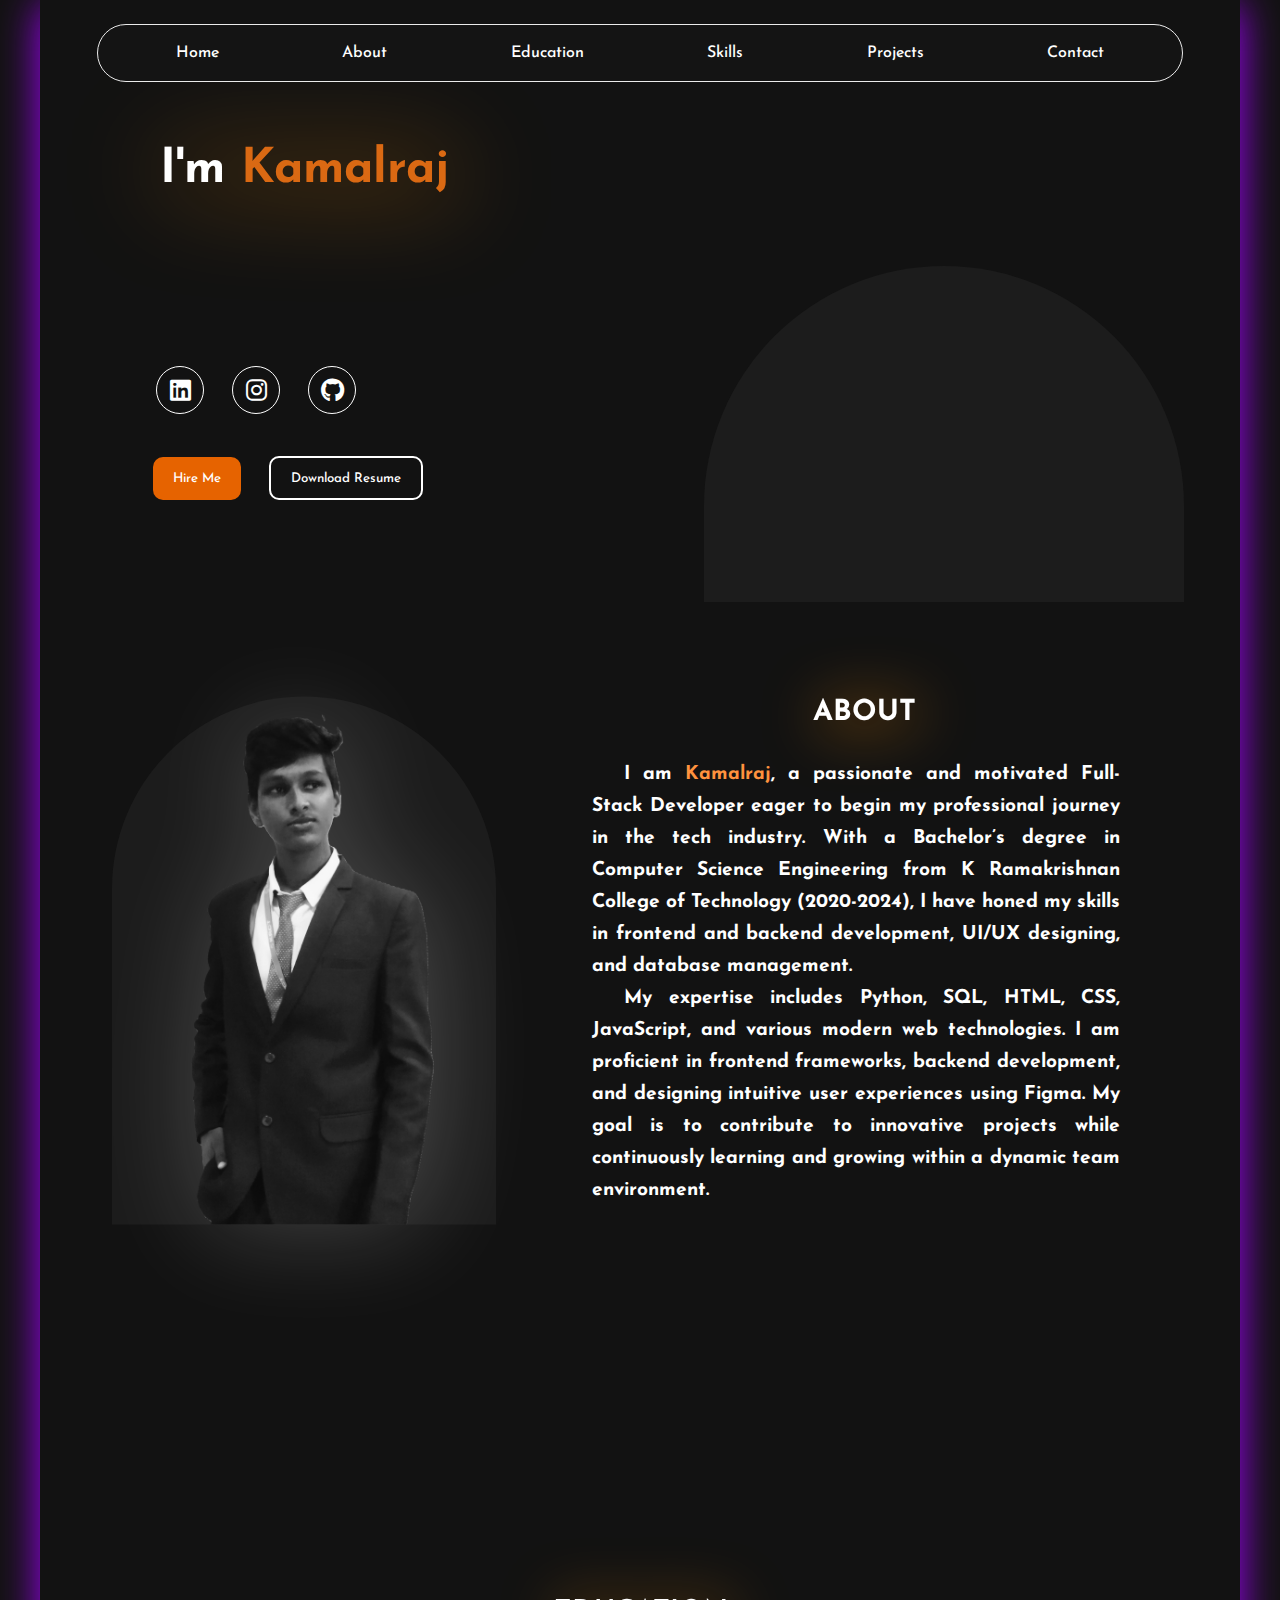
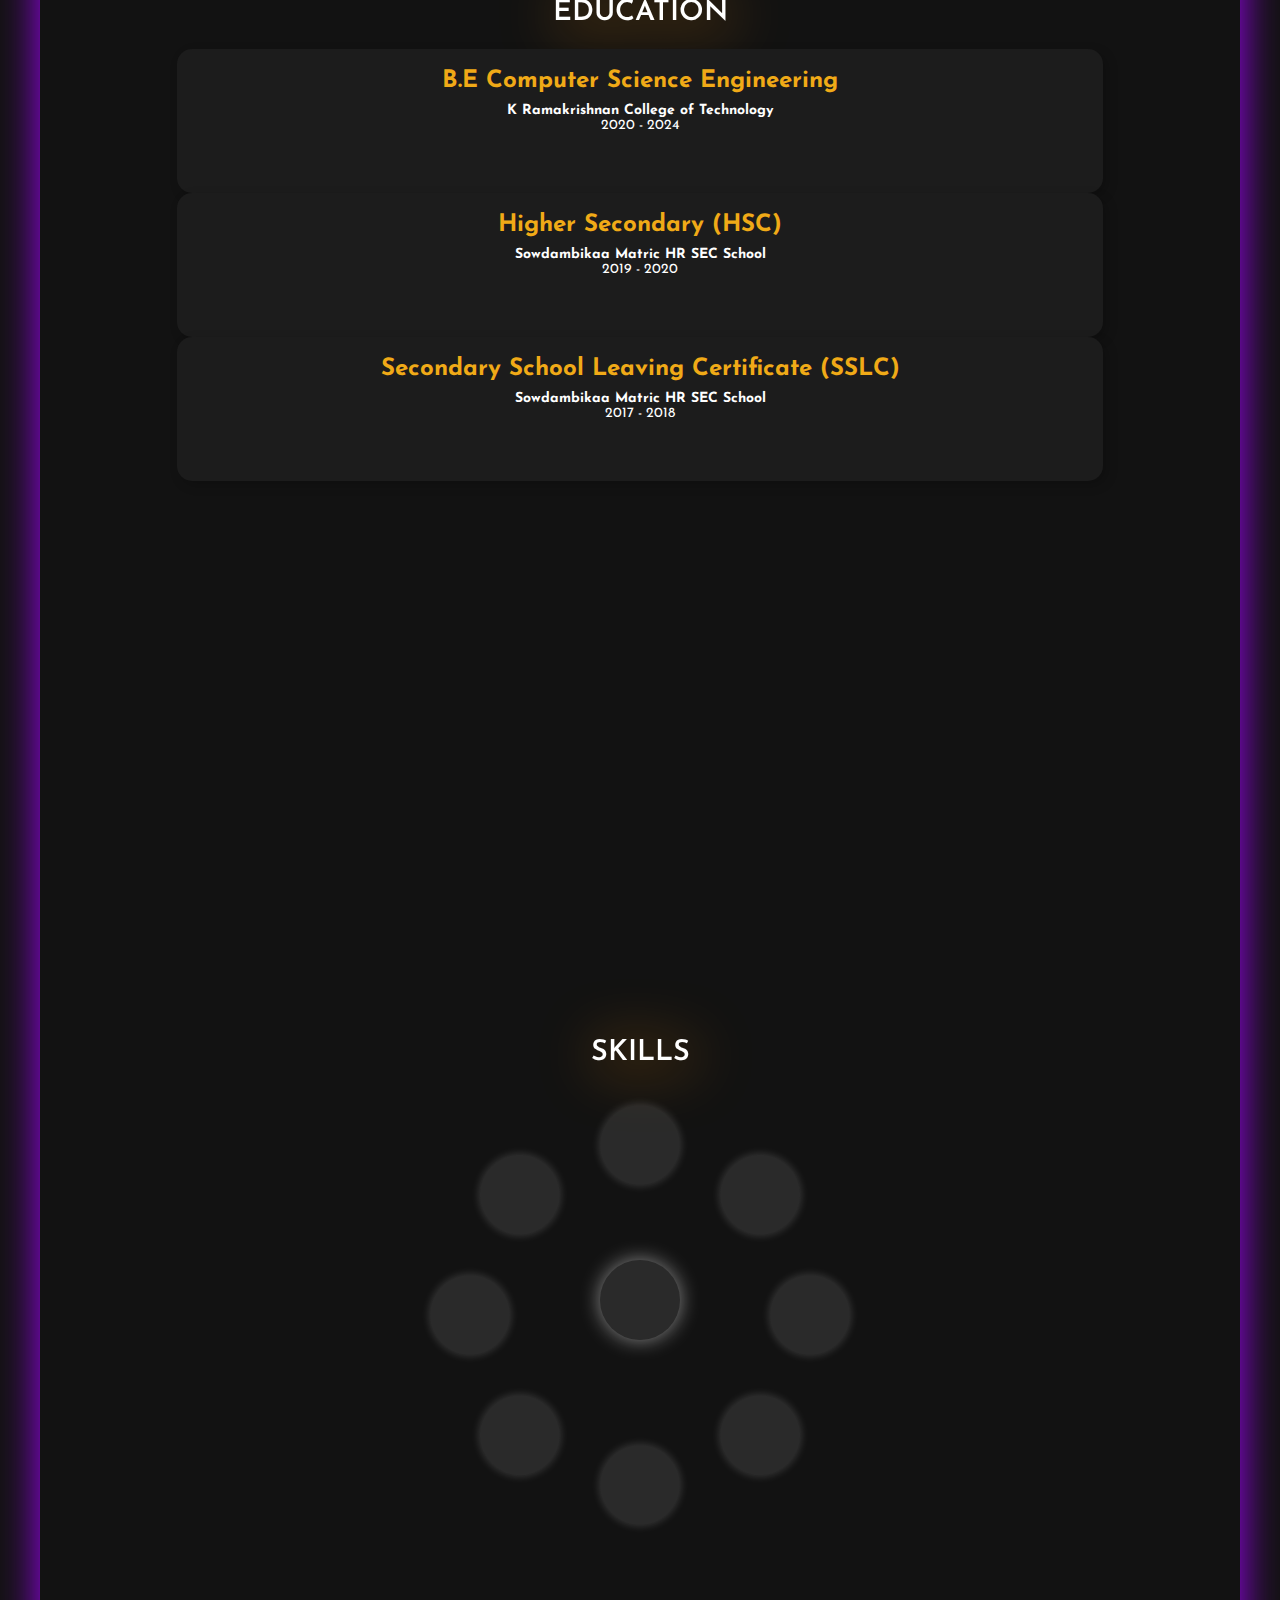
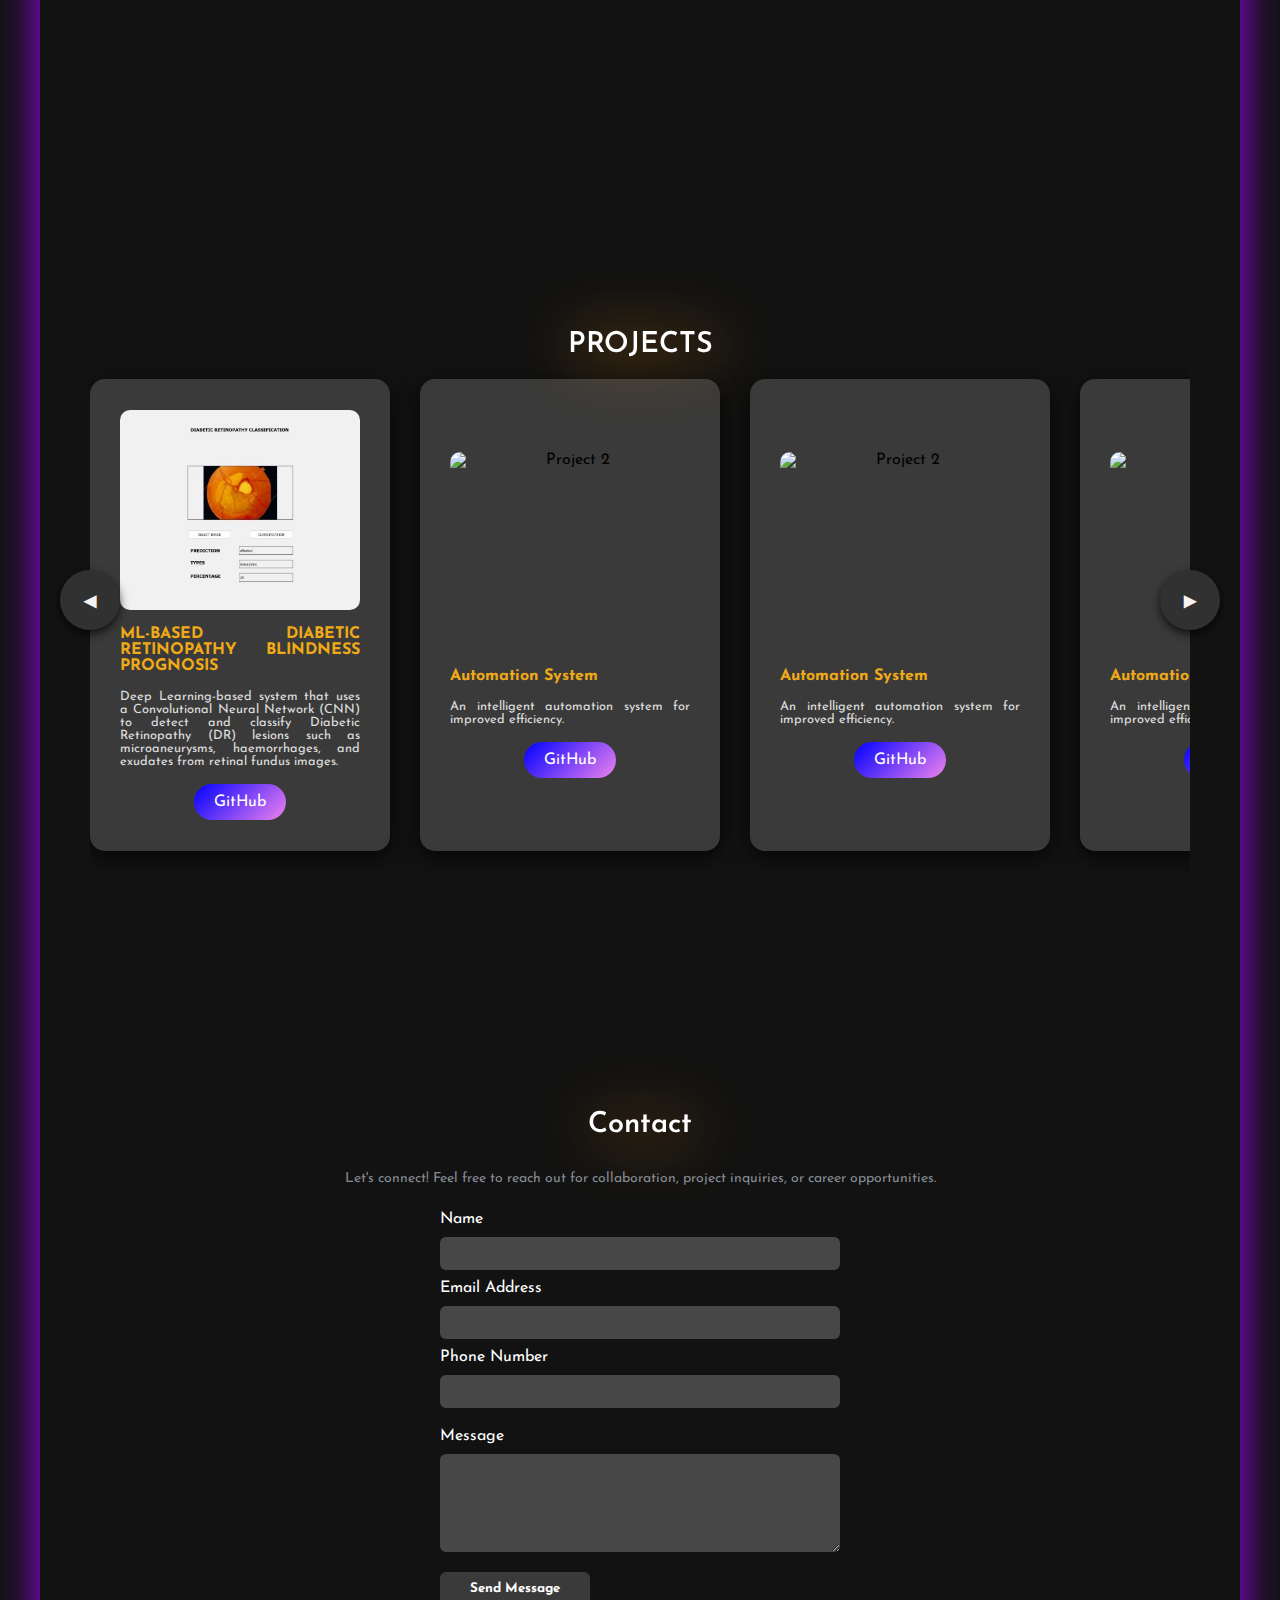
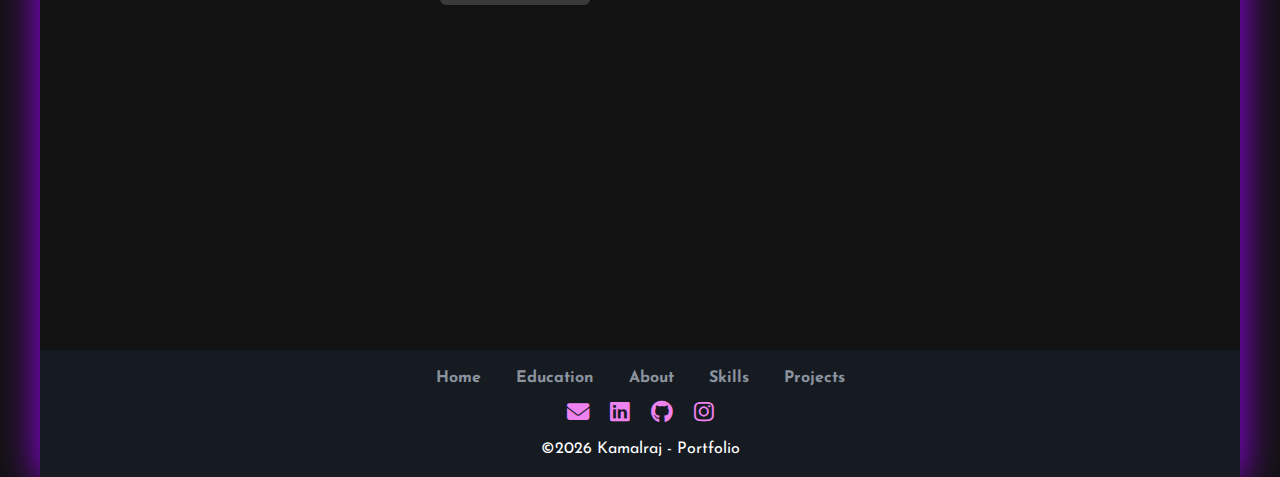
==== index.html @ 4e78228d "Initial commit" ====
<!DOCTYPE html>
<html lang="en">
<head>
    <meta charset="UTF-8">
    <meta name="viewport" content="width=device-width, initial-scale=1.0">
    <title>KAMALRAJ S</title>
    <link rel="shortcut icon" href="https://img.icons8.com/?size=100&id=4AAzIa20OagD&format=png&color=000000" type="image/x-icon">
    <link rel="stylesheet" href="./index.css">
    <link rel="preconnect" href="https://fonts.googleapis.com">
    <link rel="preconnect" href="https://fonts.gstatic.com" crossorigin>
    <link href="https://fonts.googleapis.com/css2?family=Josefin+Sans:ital,wght@0,100..700;1,100..700&display=swap" rel="stylesheet">
    <link rel="stylesheet" href="https://cdnjs.cloudflare.com/ajax/libs/font-awesome/6.7.2/css/all.min.css" integrity="sha512-Evv84Mr4kqVGRNSgIGL/F/aIDqQb7xQ2vcrdIwxfjThSH8CSR7PBEakCr51Ck+w+/U6swU2Im1vVX0SVk9ABhg==" crossorigin="anonymous" referrerpolicy="no-referrer" />
</head>
<body>
    <!-- Navigation -->
     <main id="main">
        <nav id="navigation">
            <section id="nav-sec">
                <ul>
                    <li><a id="home">Home</a></li>
                    <li><a id="about">About</a></li>
                    <li><a id="education">Education</a></li>
                    <li><a id="skill">Skills</a></li>
                    <li><a id="project">Projects</a></li>
                    <li><a id="contact">Contact</a></li>
                </ul>
            </section>
        </nav>
<!-- profile page  -->
        <aside id="profile-page">
            <p id="Myname">I'm <span style="color:#da6913">Kamalraj</span></p>
            <p id="typing-text"></p>
            <div id="circle"></div>
            <img id="prof" src="./img/prof.png" alt="">
            <ul id="social-media">
                <li onclick="linkedin()"><i class="fa-brands fa-linkedin"></i></li>
                <li onclick="instagram()"><i class="fa-brands fa-instagram"></i></li>
                <li onclick="github()"><i class="fa-brands fa-github"></i></li>
            </ul>
            <section id="hire-container">
                <button id="hire-btn" onclick="email()">Hire Me</button>
                <button id="down-btn" onclick="download()">Download Resume</button>
            </section>
        </aside>

        <!-- About Page  -->
        <main id="About-page">
            <p class="Heading" id="about-heading">ABOUT</p>
            <div id="para">
                <p>I am <span style="color:#ff923e">Kamalraj</span>, a passionate and motivated Full-Stack Developer eager to begin my professional journey in the tech industry. With a Bachelor’s degree in Computer Science Engineering from K Ramakrishnan College of Technology (2020-2024), I have honed my skills in frontend and backend development, UI/UX designing, and database management.</p>
                <p>My expertise includes Python, SQL, HTML, CSS, JavaScript, and various modern web technologies. I am proficient in frontend frameworks, backend development, and designing intuitive user experiences using Figma. My goal is to contribute to innovative projects while continuously learning and growing within a dynamic team environment.</p>
            </div>
            <div id="circle2"></div>
            <img id="prof2" src="./img/prof2.png" alt="">
        </main>

        <!-- Education Page  -->
         <main id="Education-page">
            <p class="Heading">EDUCATION</p>
            <div class="container">
                <div class="player-card">
                    <h2>B.E Computer Science Engineering</h2>
                    <p><strong>K Ramakrishnan College of Technology</strong></p>
                    <p>2020 - 2024</p>
                    <div class="description">
                        <p>Completed a Bachelor's degree in Computer Science Engineering, focusing on software development, algorithms, and system design. Gained hands-on experience in web development, database management, and problem-solving through projects and internships.</p>
                    </div>
                </div>
                <div class="player-card">
                    <h2>Higher Secondary (HSC)</h2>
                    <p><strong>Sowdambikaa Matric HR SEC School</strong></p>
                    <p>2019 - 2020</p>
                    <div class="description">
                        <p>Sowdambikaa Matric Higher Secondary School offers a well-structured Biology Group curriculum, focusing on Physics, Chemistry, Botony, Zoology and Mathematics. </p>
                    </div>
                </div>
                <div class="player-card">
                    <h2>Secondary School Leaving Certificate (SSLC)</h2>
                    <p><strong>Sowdambikaa Matric HR SEC School</strong></p>
                    <p>2017 - 2018</p>
                    <div class="description">
                        <p>Sowdambikaa Matric Higher Secondary School offers a well-structured Biology Group curriculum, focusing on Physics, Chemistry, Biology, and Mathematics.</p>
                    </div>
                </div>
            </div>
         </main>

         <!-- skills page -->
         <main id="Skills-page">
            <p class="Heading">SKILLS</p>
            <div class="center"><img style="height: 50px;" src="https://img.icons8.com/?size=100&id=v81HcAIQnRw8&format=png&color=000000" alt=""></i></div>
            <div class="skills-container">        
                <!-- Skill Nodes -->
                <div class="skill" onmouseover="showDialog('HTML: Markup language for structuring web pages.')" onmouseout="hideDialog()"><img style="height: 50px;" src="https://img.icons8.com/?size=100&id=20909&format=png&color=000000" alt=""></div>
                <div class="skill" onmouseover="showDialog('CSS: Styles web pages with design and layout.')" onmouseout="hideDialog()"><img style="height: 50px;" src="https://img.icons8.com/?size=100&id=21278&format=png&color=000000" alt=""></i></div>
                <div class="skill" onmouseover="showDialog('JavaScript: Programming language for web interactivity.')" onmouseout="hideDialog()"><img style="height: 50px;" src="https://img.icons8.com/?size=100&id=PXTY4q2Sq2lG&format=png&color=000000" alt=""></div>
                <div class="skill" onmouseover="showDialog('Python: Versatile programming language for various applications.')" onmouseout="hideDialog()"><img style="height: 50px;" src="https://img.icons8.com/?size=100&id=l75OEUJkPAk4&format=png&color=000000" alt=""></div>
                <div class="skill" onmouseover="showDialog('React: JavaScript library for UI development.')" onmouseout="hideDialog()"><img style="height: 50px;" src="https://img.icons8.com/?size=100&id=asWSSTBrDlTW&format=png&color=000000" alt=""></div>
                <div class="skill" onmouseover="showDialog('MySQL: Manages and stores structured data.')" onmouseout="hideDialog()"><img style="height: 50px;" src="https://img.icons8.com/?size=100&id=UFXRpPFebwa2&format=png&color=000000" alt=""></div>
                <div class="skill" onmouseover="showDialog('Node.js: JavaScript runtime for server-side development.')" onmouseout="hideDialog()"><img style="height: 50px;" src="https://img.icons8.com/?size=100&id=hsPbhkOH4FMe&format=png&color=000000" alt=""></div>
                <div class="skill" onmouseover="showDialog('Git: Version control system for code management.')" onmouseout="hideDialog()"><img style="height: 50px;" src="https://img.icons8.com/?size=100&id=20906&format=png&color=000000" alt=""></div>
            </div>
        </main>
        <div id="dialogue-box" class="dialogue-box"></div>
    
        <!-- project page  -->
        <main id="Projects-page">
            <p class="Heading">PROJECTS</p>
            <button id="scroll-left" class="scroll-button">&#9664;</button>
            <div class="projects-container">
                <div class="project-card">
                    <img src="./img/Diabetics retinopathy.JPG" alt="Project 1" class="project-image">
                    <div class="project-content">
                        <h2 class="project-title">ML-BASED DIABETIC RETINOPATHY BLINDNESS PROGNOSIS</h2>
                        <p class="project-description">Deep Learning-based system that uses a Convolutional Neural Network (CNN) to detect and classify Diabetic Retinopathy (DR) lesions such as microaneurysms, haemorrhages, and exudates from retinal fundus images.</p>
                        <a href="https://github.com/kamalraj-123/project1" class="github-button" target="_blank">GitHub</a>
                    </div>
                </div>
    
                <div class="project-card">
                    <img src="project2.jpg" alt="Project 2" class="project-image">
                    <div class="project-content">
                        <h2 class="project-title">Automation System</h2>
                        <p class="project-description">An intelligent automation system for improved efficiency.</p>
                        <a href="https://github.com/kamalraj-123/project2" class="github-button" target="_blank">GitHub</a>
                    </div>
                </div>
                <div class="project-card">
                    <img src="project2.jpg" alt="Project 2" class="project-image">
                    <div class="project-content">
                        <h2 class="project-title">Automation System</h2>
                        <p class="project-description">An intelligent automation system for improved efficiency.</p>
                        <a href="https://github.com/kamalraj-123/project2" class="github-button" target="_blank">GitHub</a>
                    </div>
                </div>
                <div class="project-card">
                    <img src="project2.jpg" alt="Project 2" class="project-image">
                    <div class="project-content">
                        <h2 class="project-title">Automation System</h2>
                        <p class="project-description">An intelligent automation system for improved efficiency.</p>
                        <a href="https://github.com/kamalraj-123/project2" class="github-button" target="_blank">GitHub</a>
                    </div>
                </div>
                <div class="project-card">
                    <img src="project2.jpg" alt="Project 2" class="project-image">
                    <div class="project-content">
                        <h2 class="project-title">Automation System</h2>
                        <p class="project-description">An intelligent automation system for improved efficiency.</p>
                        <a href="https://github.com/kamalraj-123/project2" class="github-button" target="_blank">GitHub</a>
                    </div>
                </div>
                <div class="project-card">
                    <img src="project2.jpg" alt="Project 2" class="project-image">
                    <div class="project-content">
                        <h2 class="project-title">Automation System</h2>
                        <p class="project-description">An intelligent automation system for improved efficiency.</p>
                        <a href="https://github.com/kamalraj-123/project2" class="github-button" target="_blank">GitHub</a>
                    </div>
                </div>
                
            </div>
            <button id="scroll-right" class="scroll-button">&#9654;</button>
        </main>

        <!-- contact and footer  -->
        <div class="contact-section">
            <div class="contact-header">
                <h2 class="Heading">Contact</h2>
                <p>Let's connect! Feel free to reach out for collaboration, project inquiries, or career opportunities.</p>
            </div>
            <div class="contact-details">
                <form id="contactForm" action="https://api.web3forms.com/submit" method="POST">
                    <input type="hidden" name="access_key" value="c9e4f45d-c6cb-457f-9e25-298f8bc10639">
                    <div class="input-group">
                        <label for="name">Name</label>
                        <input type="text" id="name" name="name" required>
    
                        <label for="email">Email Address</label>
                        <input type="email" id="email" name="email" required>
                        <small id="emailError" style="color: red; display: none;">Invalid email format</small>
    
                        <label for="phone">Phone Number</label>
                        <input type="tel" id="phone" name="phone">
                    </div>
                    <div class="input-group">
                        <label for="message">Message</label>
                        <textarea id="message" name="message" rows="6" required></textarea>
                    </div>
                    <button type="submit">Send Message</button>
                    <p id="successMessage" style="color: green; display: none;">Message sent successfully!</p>
                </form>
            </div>
        </div>
    
        <div class="footer-container">
            <div class="footer-area">
                <nav>
                    <a class="home">Home</a>
                    <a class="education">Education</a>
                    <a class="about">About</a>
                    <a class="skills">Skills</a>
                    <a class="project">Projects</a>
                </nav>
                <div class="social-icons">
                    <a href="mailto:kamalraj0653@gmail.com"><i class="fas fa-envelope"></i></a>
                    <a href="https://www.linkedin.com/in/kamalraj-s-54025934a?utm_source=share&utm_campaign=share_via&utm_content=profile&utm_medium=android_app" target="_blank"><i class="fab fa-linkedin"></i></a>
                    <a href="https://github.com/KAMALRAJ-S" target="_blank"><i class="fab fa-github"></i></a>
                    <a href="https://www.instagram.com/kamalrajsellamuthu/" target="_blank"><i class="fab fa-instagram"></i></a>
                </div>
                <p id="copy">&copy;<e id="date"></e> Kamalraj - Portfolio</p>
            </div>
        </div>
    
    

     </main>
     <script src="./index.js"></script>
</body>
</html>
---- index.css ----
*{
    padding: 0;
    margin: 0;
    box-sizing: border-box;
    font-family: "Josefin Sans", serif;
}
body{
    display: flex;
    align-items: center;
    flex-direction: column;
    background-color: #121212;  
}
#main{
    width: 75rem;
    box-shadow: 0px 5px 40px rgb(162, 0, 255);
}

/* Home page starts from here  */
main{
    display: flex;
    flex-direction: column;
}
/* Navigation bar  */
#navigation{
    display: flex;
    justify-content: center;
}
#nav-sec 
{
    display: flex;
    background-color: rgb(20, 20, 20);
    align-items: center;
    justify-content: center;
    padding: 0.4rem 1rem;
    border-radius: 50px;
    margin-top: 2%;
    z-index: 10000;
    border: 1px solid #ebebeb;
}
#nav-sec ul{
    display: flex;
    list-style: none;
    align-items: center;
    justify-content: space-evenly;
}
#nav-sec ul li{
    display: flex;
    padding: 0.8rem 1.8rem;
    margin: 0rem 2rem;
    font-weight: 500;
    border-radius: 50px;
    border: 1px solid transparent;
    cursor: pointer;
    
    a{
        text-decoration: none;
        color: white;
    }
}
#nav-sec ul li:hover{
    a{
        color: #fc6d00;
    }
}

/* profile page  */
#profile-page{
    display: flex;
    flex-direction: column;
    justify-content: center;
    gap: 11.5rem;
    align-items: center; 
}
#Myname{
    font-size: 3em;
    font-weight: 700;
    transform:translate(-21rem,4rem);
    color: white;
    animation-name: text-animation;
    animation-duration: 2s;
    animation-timing-function:ease-out;
    filter: drop-shadow(5px 5px 50px rgb(255, 145, 0));
}
#circle{
    height: 21rem; 
    width: 30rem;
    background: #1c1c1c;
    border-radius: 15rem 15rem 0 0;
    transform: translate(19rem,-3rem);
}

#prof{
    height: 29rem;
    position:absolute;
    transform: translate(19rem,0.2rem);
    z-index: 2;
    filter: grayscale(100%) drop-shadow(5px 5px 50px rgba(255, 255, 255, 0.205));
}

#social-media{
    display: flex;
    position: absolute;
    color: white;
    list-style: none;
    width: 200px;
    justify-content: space-between;
    transform: translate(-24rem,1.5rem);
    font-size: 1.5rem;
    li{
        display: flex;
        align-items: center;
        justify-content: center;
        border: 1px solid white;
        height: 3rem;
        width: 3rem;
        border-radius: 50px;
        cursor: pointer;
    }
}
#social-media li:hover{
        color: #fc6500;
        border: 2px solid #fc6d00;
}

/* animation for my name to come up once  */
@keyframes text-animation {
    0%{
        transform: translate(-21rem,5rem);
    }
    100%{
        transform: translate(-21rem,4rem);
    }
}

#typing-text{
    position: absolute;
    transform: translate(-12rem,-7.5rem);
    height:50px;
    width: 580px;
    text-align: justify;
    font-size: 20px;
    line-height: 1.7rem;
    color: white;
    filter: drop-shadow(5px 5px 50px rgba(255, 145, 0, 0.753));
}
#imgbck{
    position: absolute;
    height: 350px;
    z-index: 1;
    transform: translate(0,80px);
}

#hire-container{
    display: flex;
    position: absolute;
    width: 270px;
    justify-content: space-between;
    transform: translate(-22rem,7rem);
    align-items: center;
}
#hire-container button:hover{
    filter: drop-shadow(5px 5px 50px rgb(255, 145, 0));
    cursor: pointer;
}
#hire-btn{
    display: flex;
    align-items: center;
    justify-content: center;
    height: 2.7rem;
    padding: 20px;
    border-radius: 10px;
    background-color: #e66300;
    color: white;
    font-weight: 500;
    border: none;
}
#down-btn{
    display: flex;
    align-items: center;
    justify-content: center;
    height: 2.5rem;
    padding: 20px;
    border-radius: 10px;
    background-color: transparent;
    color: white;
    font-weight: 500;
    border: 2px solid white;
}




/* about page starts  */
#About-page{
    display: flex;
    flex-direction: column;
    align-items: center;
    height: 100vh;
}

.Heading{
    color: white;
    font-weight: 600;
    font-size: 1.8rem;
    filter: drop-shadow(5px 5px 30px rgb(255, 145, 0));
}

#about-heading{
    transform: translate(14rem,3rem);
    font-weight: 900;
}
#para{
    color: white;
    width: 33rem;
    text-align: justify;
    line-height: 2rem;
    text-indent: 2rem;
    transform: translate(13.5rem,5rem);
    font-size: 1.2rem;
    font-weight: 800;
}
#prof2{
    position: absolute;
    object-fit: contain;
    height: 32rem;
    filter: grayscale(100%);
    transform: translate(-22rem,3.9rem);
    filter: grayscale(100%) drop-shadow(5px 5px 50px rgba(255, 255, 255, 0.205));
}
#circle2{
    height: 33rem; 
    width: 24rem;
    background: #1c1c1c;
    border-radius: 15rem 15rem 0 0;
    transform: translate(-21rem,2.9rem);
    position: absolute;
}

/* Education page starts  */

#Education-page{
    height: 100vh;
    display: flex;
    flex-direction: column;
    align-items: center;
    padding-top: 3rem;
}

.container {
    display: flex;
    flex-direction: column;
    align-items: center;
    padding: 1.35rem;
}
.player-card {
    background: #1c1c1c;
    width: 80%;
    padding: 1.25rem;
    border-radius: 0.9375rem;
    color: #ffffff;
    text-align: center;
    box-shadow: 0.25rem 0.25rem 0.75rem rgba(0, 0, 0, 0.2);
    transition: all;
    position: relative;
    display: flex;
    flex-direction: column;
    justify-content: center;
    align-items: center;
    overflow: hidden;
    max-height: 12.5rem;
    transition-duration: 2s;
}
.player-card:hover {
    transform: scale(1);
    box-shadow: 0.375rem 0.375rem 1.125rem rgba(0, 0, 0, 0.3);
    max-height: 25rem;
    border: 2px solid grey;
}
.player-card h2 {
    color: #f0aa17;
    margin-bottom: 0.625rem;
}
.player-card p {
    font-size: 0.875rem;
}
.description {
    background: rgba(255, 255, 255, 0.9);
    padding: 0.9375rem;
    border-radius: 0.625rem;
    color: #311518;
    font-size: 0.875rem;
    text-align: center;
    margin-top: 0.625rem;
    box-shadow: 0.1875rem 0.1875rem 0.625rem rgba(0, 0, 0, 0.2);
    flex-grow: 1;
    opacity: 0;
    max-height: 0;
    overflow: hidden;
    transition: opacity 0.3s ease-in-out, max-height 0.3s ease-in-out;
}
.player-card:hover .description {
    opacity: 1;
    max-height: 12.5rem;
}

/* skill pages  */
        /* Skills Page Styling */
        #Skills-page {
            height: 100vh;
            display: flex;
            align-items: center;
            justify-content: center;
            text-align: center;
            p{
                transform: translate(0px,-3rem);
            }
        }

        .skills-container {
            position: relative;
            width: 400px;
            height: 400px;
            display: flex;
            justify-content: center;
            align-items: center;
            animation: spin 120s linear infinite;
        }

        /* Center Icon */
        .center {
            width: 80px;
            height: 80px;
            background: rgba(255, 255, 255, 0.1);
            border-radius: 50%;
            display: flex;
            align-items: center;
            justify-content: center;
            box-shadow: 0 0 20px rgba(255, 255, 255, 0.5);
            position: absolute;
            z-index: 2;
        }

        .center i {
            font-size: 40px;
            color: #ff923e;
        }

        /* Skill Nodes */
        .skill {
            position: absolute;
            width: 80px;
            height: 80px;
            background: rgba(255, 255, 255, 0.1);
            border-radius: 50%;
            display: flex;
            align-items: center;
            justify-content: center;
            box-shadow: 0 0 10px rgba(255, 255, 255, 0.2);
            transition: transform 0.3s ease-in-out;
        }

        .skill i {
            font-size: 30px;
            color: #ff923e;
        }

        .skill:hover {
            transform: scale(1.3);
            background: rgba(255, 255, 255, 0.3);
            box-shadow: 0 0 20px rgba(255, 255, 255, 0.6);
        }

        /* Dialogue Box */
        .dialogue-box {
            position: fixed;
            top: 50%;
            left: 50%;
            transform: translate(-50%, -50%);
            background: rgba(0, 0, 0, 0.9);
            border: 2px solid white;
            color: white;
            padding: 20px;
            border-radius: 8px;
            font-size: 16px;
            width: 300px;
            text-align: center;
            display: none;
            z-index: 100;
        }

        /* Spinning Animation */
        @keyframes spin {
            from {
                transform: rotate(0deg);
            }
            to {
                transform: rotate(360deg);
            }
        }

        /* Placing Skill Nodes in a Circular Layout */
        .skill:nth-child(1) { transform: rotate(0deg) translateY(-170px); }
        .skill:nth-child(2) { transform: rotate(45deg) translateY(-170px); }
        .skill:nth-child(3) { transform: rotate(90deg) translateY(-170px); }
        .skill:nth-child(4) { transform: rotate(135deg) translateY(-170px); }
        .skill:nth-child(5) { transform: rotate(180deg) translateY(-170px); }
        .skill:nth-child(6) { transform: rotate(225deg) translateY(-170px); }
        .skill:nth-child(7) { transform: rotate(270deg) translateY(-170px); }
        .skill:nth-child(8) { transform: rotate(315deg) translateY(-170px); }

        /* Keep Icons Upright */
        .skill i {
            transform: rotate(0deg);
        }

/* project page  */
#Projects-page {
    display: flex;
    height: 100vh;
    flex-direction: column;
    align-items: center;
    justify-content: center;
    text-align: center;
    position: relative;
    width: 100%;
}
.projects-container {
    display: flex;
    gap: 30px;
    width: 100%;
    max-width: 1100px;
    height: 32rem;
    overflow-x: auto;
    padding: 20px;
    scroll-snap-type: x mandatory;
    scrollbar-width: thin;
    scrollbar-color: #ffffff #3a3a3a;
}

.project-card {
    flex: 0 0 300px;
    background-color: #3a3a3a;
    align-items: center;
    justify-content: center;
    border-radius: 15px;
    box-shadow: 0 6px 20px rgba(0, 0, 0, 0.7);
    overflow: hidden;
    transition: transform 0.3s ease, box-shadow 0.3s ease;
    display: flex;
    flex-direction: column;
    scroll-snap-align: start;
    row-gap: 1rem;
}
.project-card:hover {
    transform: translateY(-5px);
    box-shadow: 0 10px 30px rgba(0, 0, 0, 0.9);
}
.project-image {
    margin-top: 20px;
    border-radius: 10px;
    width: 80%;
    height: 200px;
    object-fit: cover;
}
.project-content {
    display: flex;
    align-items: center;
    flex-direction: column;
    row-gap: 1rem;
}
.project-title {
    font-size: 1rem;
    color: #f0aa17;
    text-align: center;
    width: 80%;
    text-align: justify;
}
.project-description {
    color: #e0e0e0;
    text-align: justify;
    width: 80%;
    font-size: 0.8rem;
}
.github-button {
    background: linear-gradient(135deg, blue, violet);
    color: white;
    text-decoration: none;
    padding: 10px 20px;
    border-radius: 30px;
    display: inline-block;
    width: fit-content;
    align-self: center;
    margin-bottom: 1.2rem;
}
.scroll-button {
    display: flex;
    position: absolute;
    align-items: center;
    justify-content: center;
    top: 50%;
    transform: translateY(-50%);
    background-color: #313131;
    color: #f7f3f3;
    border-radius: 50%;
    height: 60px;
    width: 40px;
    cursor: pointer;
    font-size: 1rem;
    box-shadow: 0 4px 10px rgba(0, 0, 0, 0.7);
}
#scroll-left { left: 20px; z-index: 10;}
#scroll-right { right: 20px; z-index: 10;}


/* contact page  */

.contact-section {
    display: flex;
    flex-direction: column;
    text-align: center;
    padding: 60px 0;
    height: 100vh;
}
.contact-header{
    display: flex;
    flex-direction: column;
    row-gap: 2rem;
}

.contact-header p {
    color: #858b92;
    margin-bottom: 25px;
    font-size: 14px;
}

.contact-details form {
    max-width: 400px;
    margin: 0 auto;
    text-align: left;
}

.input-group {
    display: flex;
    flex-direction: column;
    gap: 10px;
    margin-bottom: 20px;
}

.input-group input,
.input-group textarea {
    width: 100%;
    padding: 10px;
    background-color: #474747;
    border: none;
    border-radius: 6px;
    color: white;
    outline: none;
    resize: vertical;
}
.input-group label{
    color: white;
}

button {
    background-color: #3a3a3a;
    color: #ffffff;
    border: none;
    padding: 10px 30px;
    border-radius: 6px;
    cursor: pointer;
    font-weight: bold;
    transition: background 0.3s ease;
}

button:hover {
    background-color: #5e5e5e;
}

.footer-container {
    background-color: #161b22;
    padding: 20px 0;
}

.footer-area {
        display: flex;
        flex-direction: column;
        align-items: center;
        text-align: center;
        gap: 15px;
    }

    .footer-area nav a {
        color: #8b949e;
        margin: 0 15px;
        text-decoration: none;
        font-weight: bold;
        position: relative;
        cursor: pointer;
    }

    .footer-area nav a:hover::after {
        content: '';
        position: absolute;
        left: 0;
        bottom: -3px;
        width: 100%;
        height: 2px;
        background-color: #58a6ff;
        animation: underline 0.3s ease forwards;
    }

.social-icons a {
    color: violet;
    margin: 0 8px;
    font-size: 1.4rem;
}
#copy{
    color: white;
}








/* mobile devices  */
@media (max-width: 480px)  {
    html {
    width: 100%;
    overflow-x: clip;  /* Best alternative to hidden; avoids unnecessary rendering */
}
    body{
        display: flex;
        align-items: center;
        flex-direction: column;
        justify-content: center;
        background-color: #121212;
        max-width: 100vw;   /* Ensures no element exceeds viewport width */
        overflow-x: hidden;
        /* border: 2px solid white; */

    }
    /* Home page starts from here  */
    main{
        display: flex;
        flex-direction: column;
    }
    /* Navigation bar  */
    #navigation{
        display: flex;
        justify-content: center;
        align-items: center;
    }
    #nav-sec 
    {
        display: flex;
        background-color: rgb(20, 20, 20);
        align-items: center;
        justify-content: center;
        border-radius: 0px;
        width: 100%;
        margin-top: -0.2rem;
        z-index: 10000;
        border: 1px solid #ebebeb;
    }
    #nav-sec ul{
        list-style: none;
        display: grid;
        text-align: center;
        margin-left: -4rem;
        grid-template-columns: 8rem 8rem 8rem;
        border-radius: 50px;
    }
    #nav-sec ul li{
        border: 1px solid transparent;
        cursor: pointer;
        
        a{
            text-decoration: none;
            color: white;
        }
    }
    
    /* profile page  */
    #profile-page{
        display: flex;
        flex-direction: column;
        justify-content: center;
        align-items: center; 
        margin-top: 1.75rem;
    }
    #Myname{
        font-size: 35px;
        transform:translate(0rem,2rem);
        color: white;
        animation-name: text-animation;
        animation-duration: 2s;
        animation-timing-function:ease-out;
        filter: drop-shadow(5px 5px 50px rgb(255, 145, 0));
    }
    @keyframes text-animation {
        0%{
            transform: translate(0rem,3rem);
        }
        100%{
            transform:translate(0rem,2rem);
        }
    }
    #typing-text{
        position: absolute;
        transform: translate(0rem,-9.5rem);
        height:50px;
        width: 280px;
        text-align: justify;
        font-size: 20px;
        line-height: 1.7rem;
        color: white;
        filter: drop-shadow(5px 5px 50px rgba(255, 145, 0, 0.753));
    }

    #circle{
        height: 23rem; 
        width: 24rem;
        background: #1c1c1c;
        border-radius: 12.4rem 12.4rem 0 0;
        transform: translate(0rem,13rem);
    }
    #prof{
        height: 21rem;
        position:absolute;
        transform: translate(0rem,19rem);
        z-index: 2;
        margin-top: 4rem;
        filter: grayscale(100%) drop-shadow(5px 5px 50px rgba(255, 255, 255, 0.205));
    }
    #hire-container{
        display: flex;
        position: absolute;
        width: 270px;
        justify-content: space-between;
        transform: translate(0rem,6rem);
        align-items: center;
    }

    /* about page starts  */
    #About-page{
        display: flex;
        flex-direction: column;
        align-items: center;
       transform: translate(0rem,16rem); 
    }
    #about-heading{
        transform: translate(0rem,0rem);
    }
    #para{
        color: white;
        width: 22rem;
        text-align: justify;
        line-height: 1.6rem;
        text-indent: 2rem;
        transform: translate(0rem,1rem);
        font-size: 1rem;
    }
    #circle2{
        height: 23rem; 
        width: 24rem;
        background: #1c1c1c;
        border-radius: 15rem 15rem 0 0;
        transform: translate(0rem,31rem);
        position: absolute;
    }
    #prof2{
        position: absolute;
        object-fit: contain;
        height: 23.5rem;
        filter: grayscale(100%);
        transform: translate(-0rem,30.5rem);
        filter: grayscale(100%) drop-shadow(5px 5px 50px rgba(255, 255, 255, 0.205));
    }
    /* Education page starts  */

    #Education-page{
        display: flex;
        flex-direction: column;
        padding: 3rem;
        row-gap: 1.8rem;
        align-items: center;
        margin-top: 34rem;
    }
    .container {
        display: flex;
        flex-direction: column;
        align-items: center;
        padding: 1.2rem;
    }
    .player-card {
        background: #1c1c1c;
        width: 30%;
        padding: 1.5rem;
        border-radius: 0.9375rem;
        color: #ffffff;
        text-align: center;
        box-shadow: 0.25rem 0.25rem 0.75rem rgba(0, 0, 0, 0.2);
        transition: all;
        position: relative;
        display: flex;
        flex-direction: column;
        justify-content: center;
        align-items: center;
        overflow: hidden;
        max-height: 12.5rem;
        transition-duration: 2s;
    }
    .description {
        background: rgba(255, 255, 255, 0.9);
        padding: 1.5rem;
        border-radius: 0.625rem;
        color: #311518;
        font-size: 0.875rem;
        text-align: center;
        margin-top: 0.625rem;
        box-shadow: 0.1875rem 0.1875rem 0.625rem rgba(0, 0, 0, 0.2);
        flex-grow: 1;
        opacity: 0;
        max-height: 0;
        overflow: hidden;
        transition: opacity 0.3s ease-in-out, max-height 0.3s ease-in-out;
    }

    /* skill pages  */
        /* Skills Page Styling */
        #Skills-page {
            display: flex;
            align-items: center;
            justify-content: center;
            text-align: center;
            row-gap: 9rem;
            transform: translate(0rem,1rem);
            p{
                transform: translate(0px,3rem);
            }
        }
        .skills-container {
            position: relative;
            display: flex;
            justify-content: center;
            align-items: center;
            animation: spin 120s linear infinite;
        }
        .center {
            width: 80px;
            height: 80px;
            background: rgba(255, 255, 255, 0.1);
            border-radius: 50%;
            display: flex;
            align-items: center;
            justify-content: center;
            box-shadow: 0 0 20px rgba(255, 255, 255, 0.5);
            position: absolute;
            transform: translate(0rem,5rem);
            z-index: 2;
        }
        .dialogue-box {
            top: 50%;
            left: 50%;
            background: rgba(0, 0, 0, 0.9);
            border: 2px solid white;
            color: white;
            padding: 20px;
            border-radius: 8px;
            font-size: 16px;
            width: 300px;
            text-align: center;
            z-index: 100;
        }
        #dialogue-box{
            position: absolute;
            transform: translate(-9.5rem,162.5rem);
        }
        /* project page  */
        #Projects-page {
            display: flex;
            flex-direction: column;
            align-items: center;
            justify-content: center;
            text-align: center;
            position: relative;
            row-gap: 2rem;
            width: 25%;
            margin-top: 10rem;
            transform: translate(28rem,-11rem);
        }

        /* contact page  */
        .contact-section {
            display: flex;
            flex-direction: column;
            align-items: center;
            justify-content: center;
            text-align: center;
            padding: 60px 0;
            margin-top: 15rem;
            transform: translate(0,-26rem);
        }
        .contact-header{
            display: flex;
            flex-direction: column;
            row-gap: 4rem;
            align-items: center;
            justify-content: center;
        }
        .contact-header p {
            color: #858b92;
            margin-bottom: 25px;
            font-size: 14px;
            width: 23rem;
        }
        .input-group input,
        .input-group textarea {
            width: 20rem;
            padding: 10px;
            background-color: #474747;
            border: none;
            border-radius: 6px;
            color: white;
            outline: none;
            resize: vertical;
        }
        .footer-container {
            background-color: #161b22;
            padding: 30px 0;
            margin-top: -26rem;
            font-size: 0.9rem;
        }

        

        

        
}
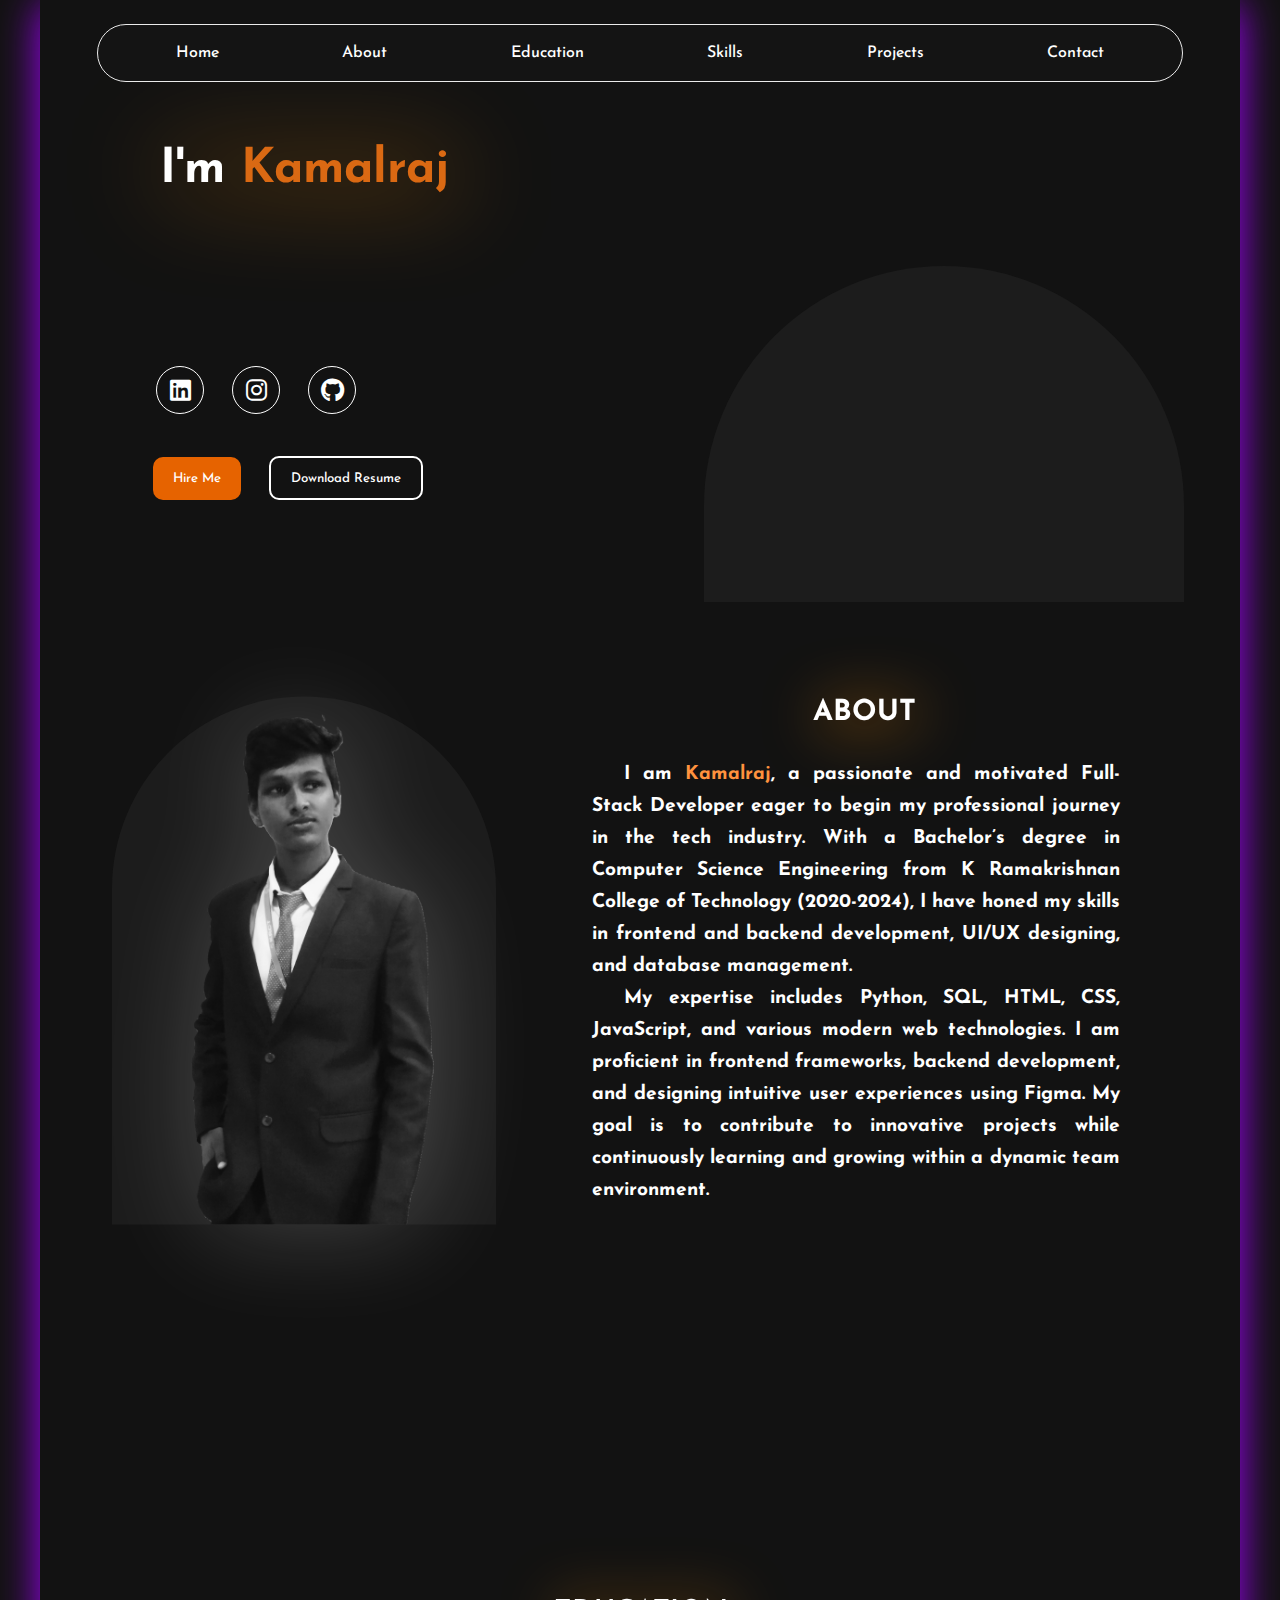
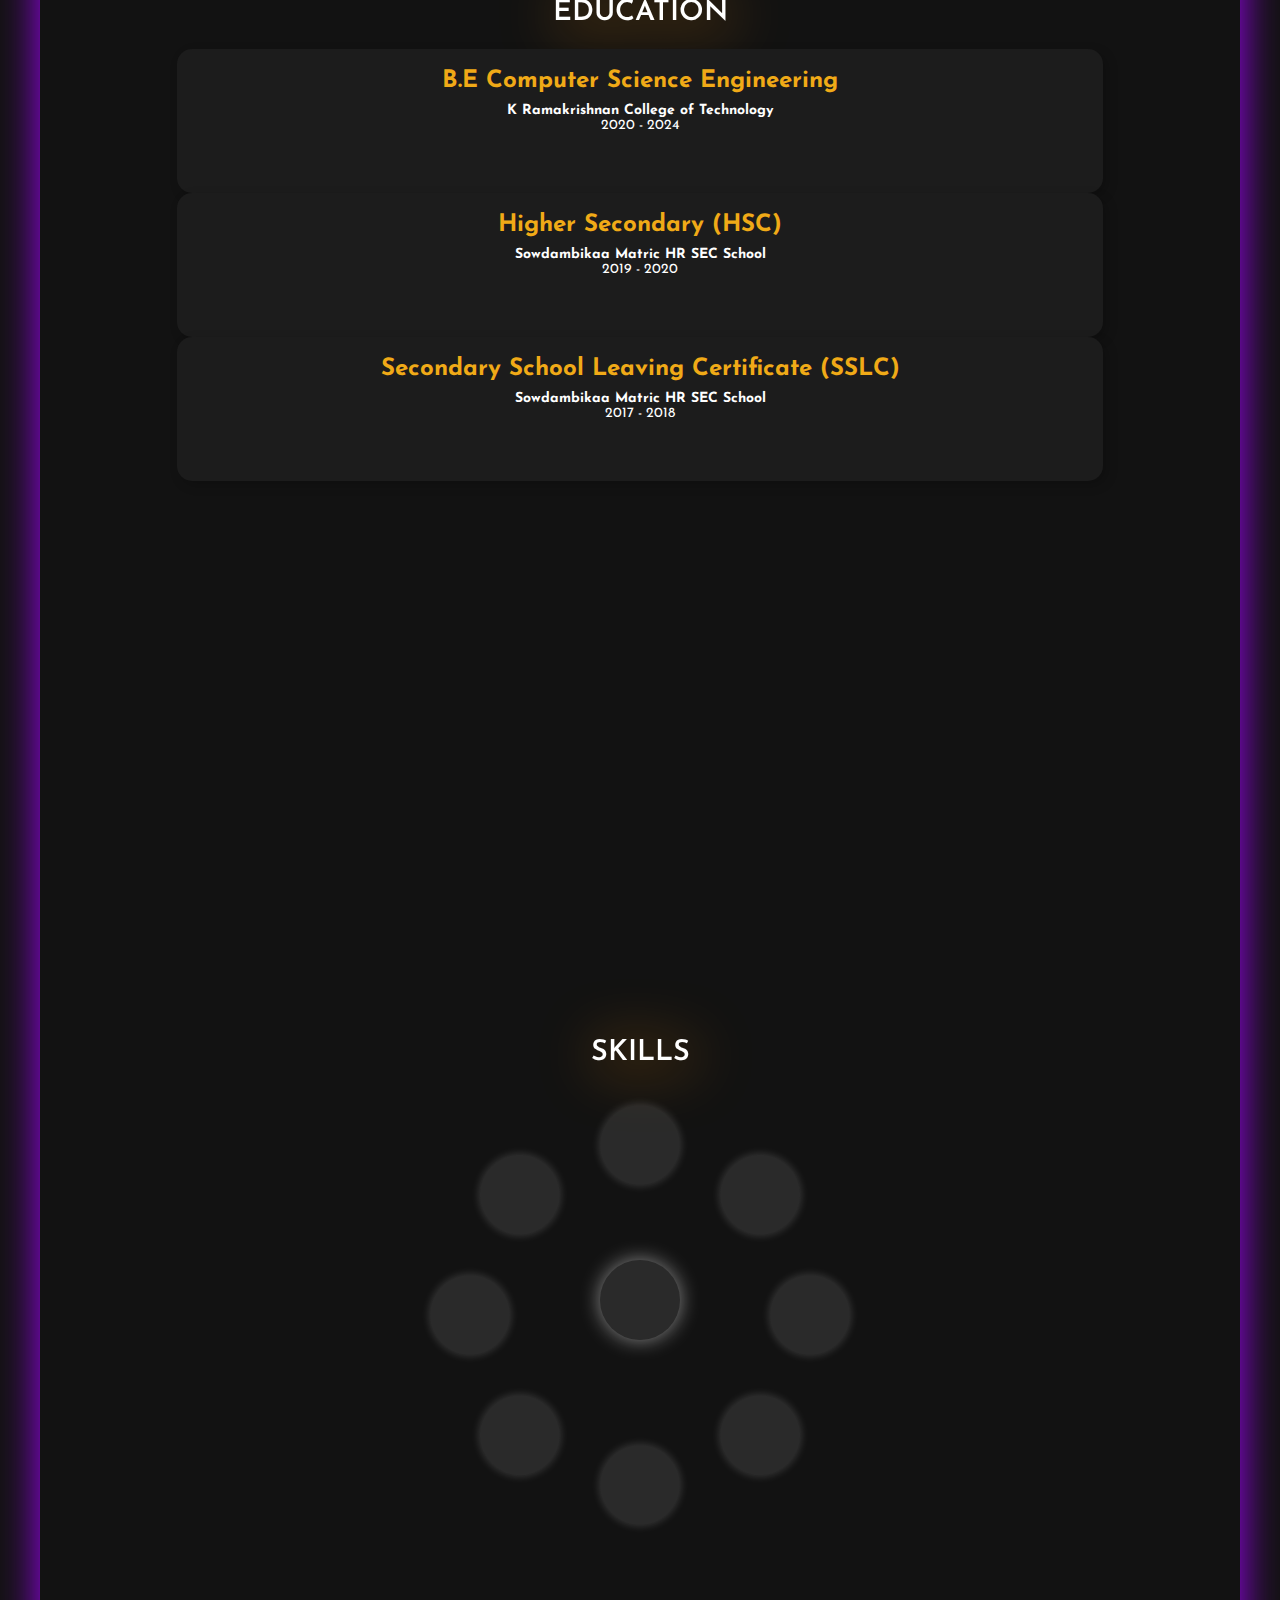
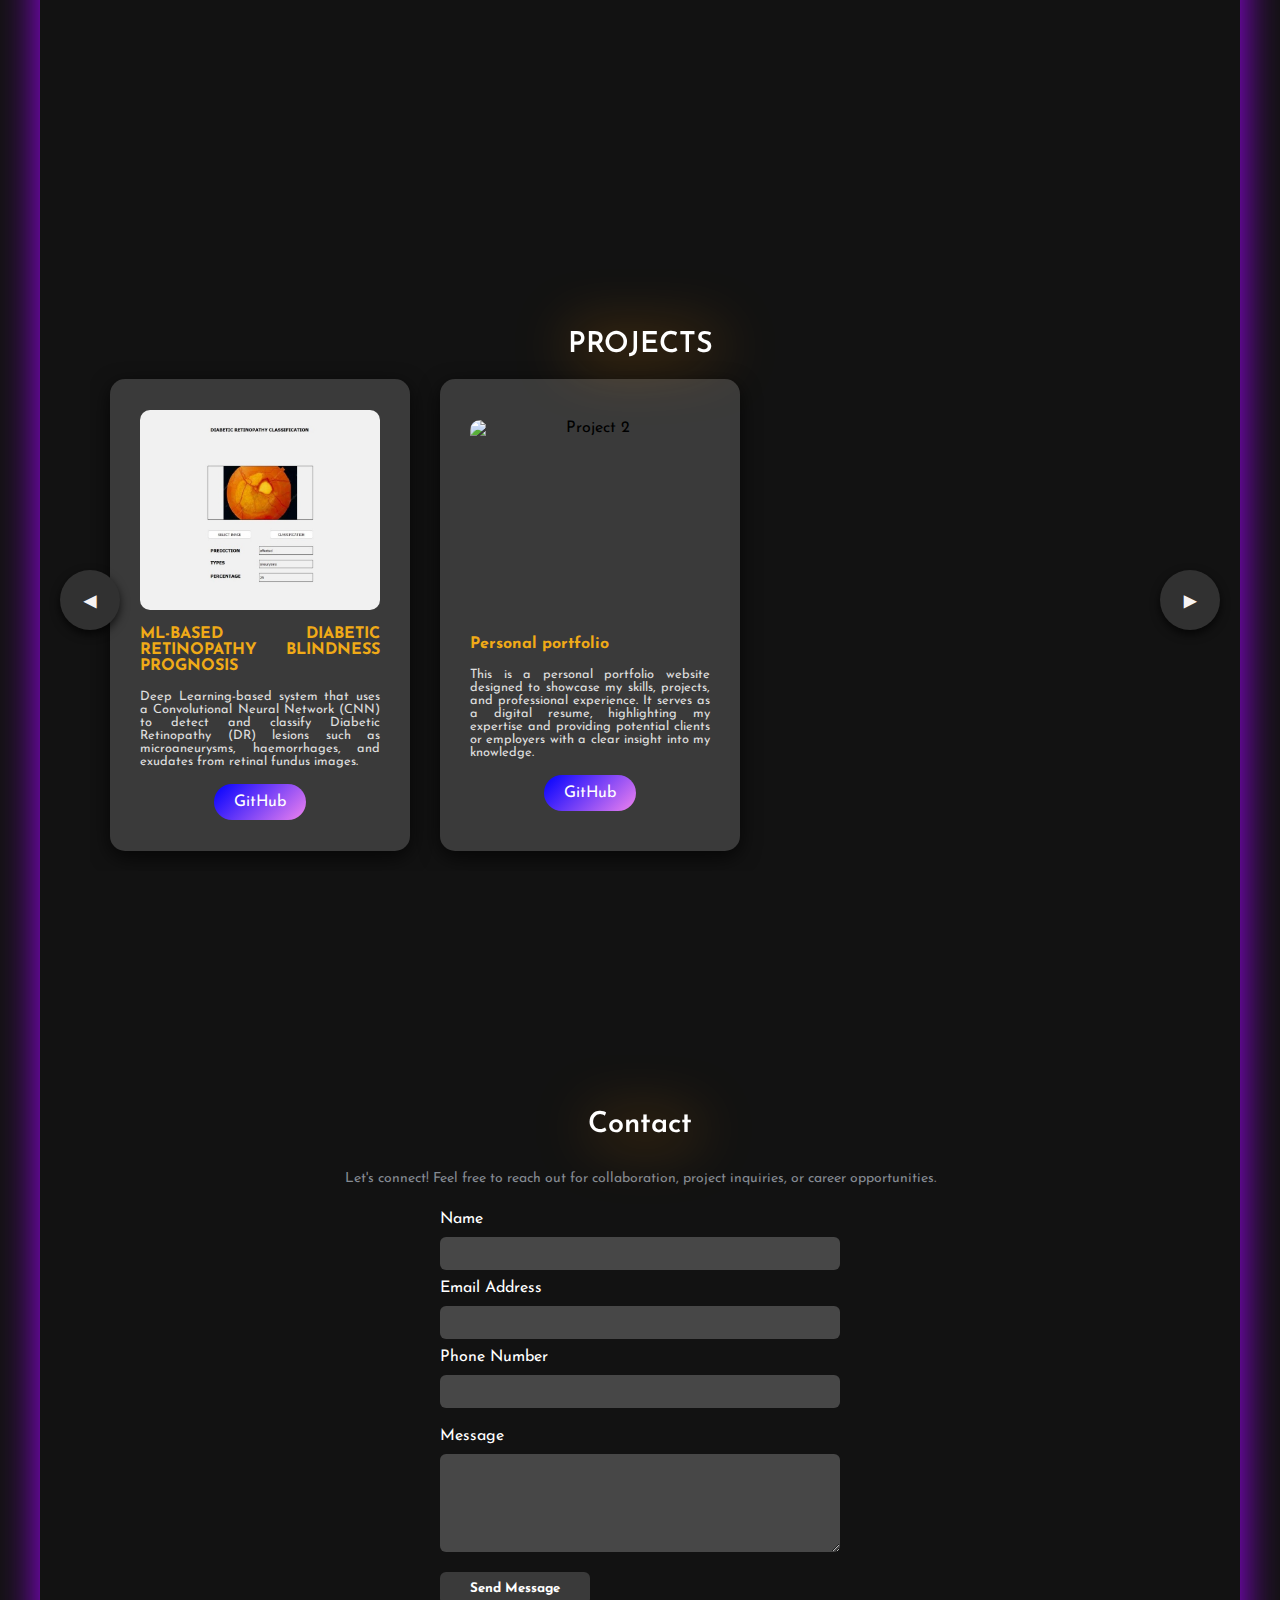
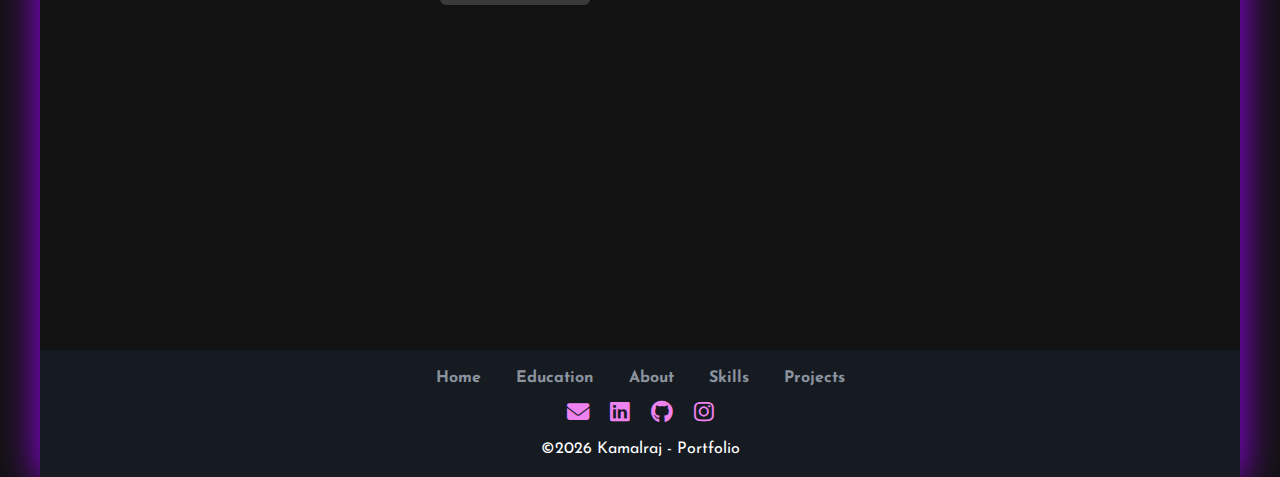
==== commit b38378cb: "index.html" ====
--- a/index.html
+++ b/index.html
@@ -113,50 +113,19 @@
                     <div class="project-content">
                         <h2 class="project-title">ML-BASED DIABETIC RETINOPATHY BLINDNESS PROGNOSIS</h2>
                         <p class="project-description">Deep Learning-based system that uses a Convolutional Neural Network (CNN) to detect and classify Diabetic Retinopathy (DR) lesions such as microaneurysms, haemorrhages, and exudates from retinal fundus images.</p>
-                        <a href="https://github.com/kamalraj-123/project1" class="github-button" target="_blank">GitHub</a>
+                        <a href="https://github.com/KAMALRAJ-S/ML-BASED-DIABETICS-RETINOPATHY-PROGNOSIS" class="github-button" target="_blank">GitHub</a>
                     </div>
                 </div>
     
                 <div class="project-card">
-                    <img src="project2.jpg" alt="Project 2" class="project-image">
+                    <img src="./img/Portfolio.jpg" alt="Project 2" class="project-image">
                     <div class="project-content">
-                        <h2 class="project-title">Automation System</h2>
-                        <p class="project-description">An intelligent automation system for improved efficiency.</p>
-                        <a href="https://github.com/kamalraj-123/project2" class="github-button" target="_blank">GitHub</a>
+                        <h2 class="project-title">Personal portfolio</h2>
+                        <p class="project-description">This is a personal portfolio website designed to showcase my skills, projects, and professional experience. It serves as a digital resume, highlighting my expertise and providing potential clients or employers with a clear insight into my knowledge.</p>
+                        <a href="https://github.com/KAMALRAJ-S/Kamalraj-s-portfolio" class="github-button" target="_blank">GitHub</a>
                     </div>
                 </div>
-                <div class="project-card">
-                    <img src="project2.jpg" alt="Project 2" class="project-image">
-                    <div class="project-content">
-                        <h2 class="project-title">Automation System</h2>
-                        <p class="project-description">An intelligent automation system for improved efficiency.</p>
-                        <a href="https://github.com/kamalraj-123/project2" class="github-button" target="_blank">GitHub</a>
-                    </div>
-                </div>
-                <div class="project-card">
-                    <img src="project2.jpg" alt="Project 2" class="project-image">
-                    <div class="project-content">
-                        <h2 class="project-title">Automation System</h2>
-                        <p class="project-description">An intelligent automation system for improved efficiency.</p>
-                        <a href="https://github.com/kamalraj-123/project2" class="github-button" target="_blank">GitHub</a>
-                    </div>
-                </div>
-                <div class="project-card">
-                    <img src="project2.jpg" alt="Project 2" class="project-image">
-                    <div class="project-content">
-                        <h2 class="project-title">Automation System</h2>
-                        <p class="project-description">An intelligent automation system for improved efficiency.</p>
-                        <a href="https://github.com/kamalraj-123/project2" class="github-button" target="_blank">GitHub</a>
-                    </div>
-                </div>
-                <div class="project-card">
-                    <img src="project2.jpg" alt="Project 2" class="project-image">
-                    <div class="project-content">
-                        <h2 class="project-title">Automation System</h2>
-                        <p class="project-description">An intelligent automation system for improved efficiency.</p>
-                        <a href="https://github.com/kamalraj-123/project2" class="github-button" target="_blank">GitHub</a>
-                    </div>
-                </div>
+
                 
             </div>
             <button id="scroll-right" class="scroll-button">&#9654;</button>
@@ -216,4 +185,4 @@
      </main>
      <script src="./index.js"></script>
 </body>
-</html>+</html>
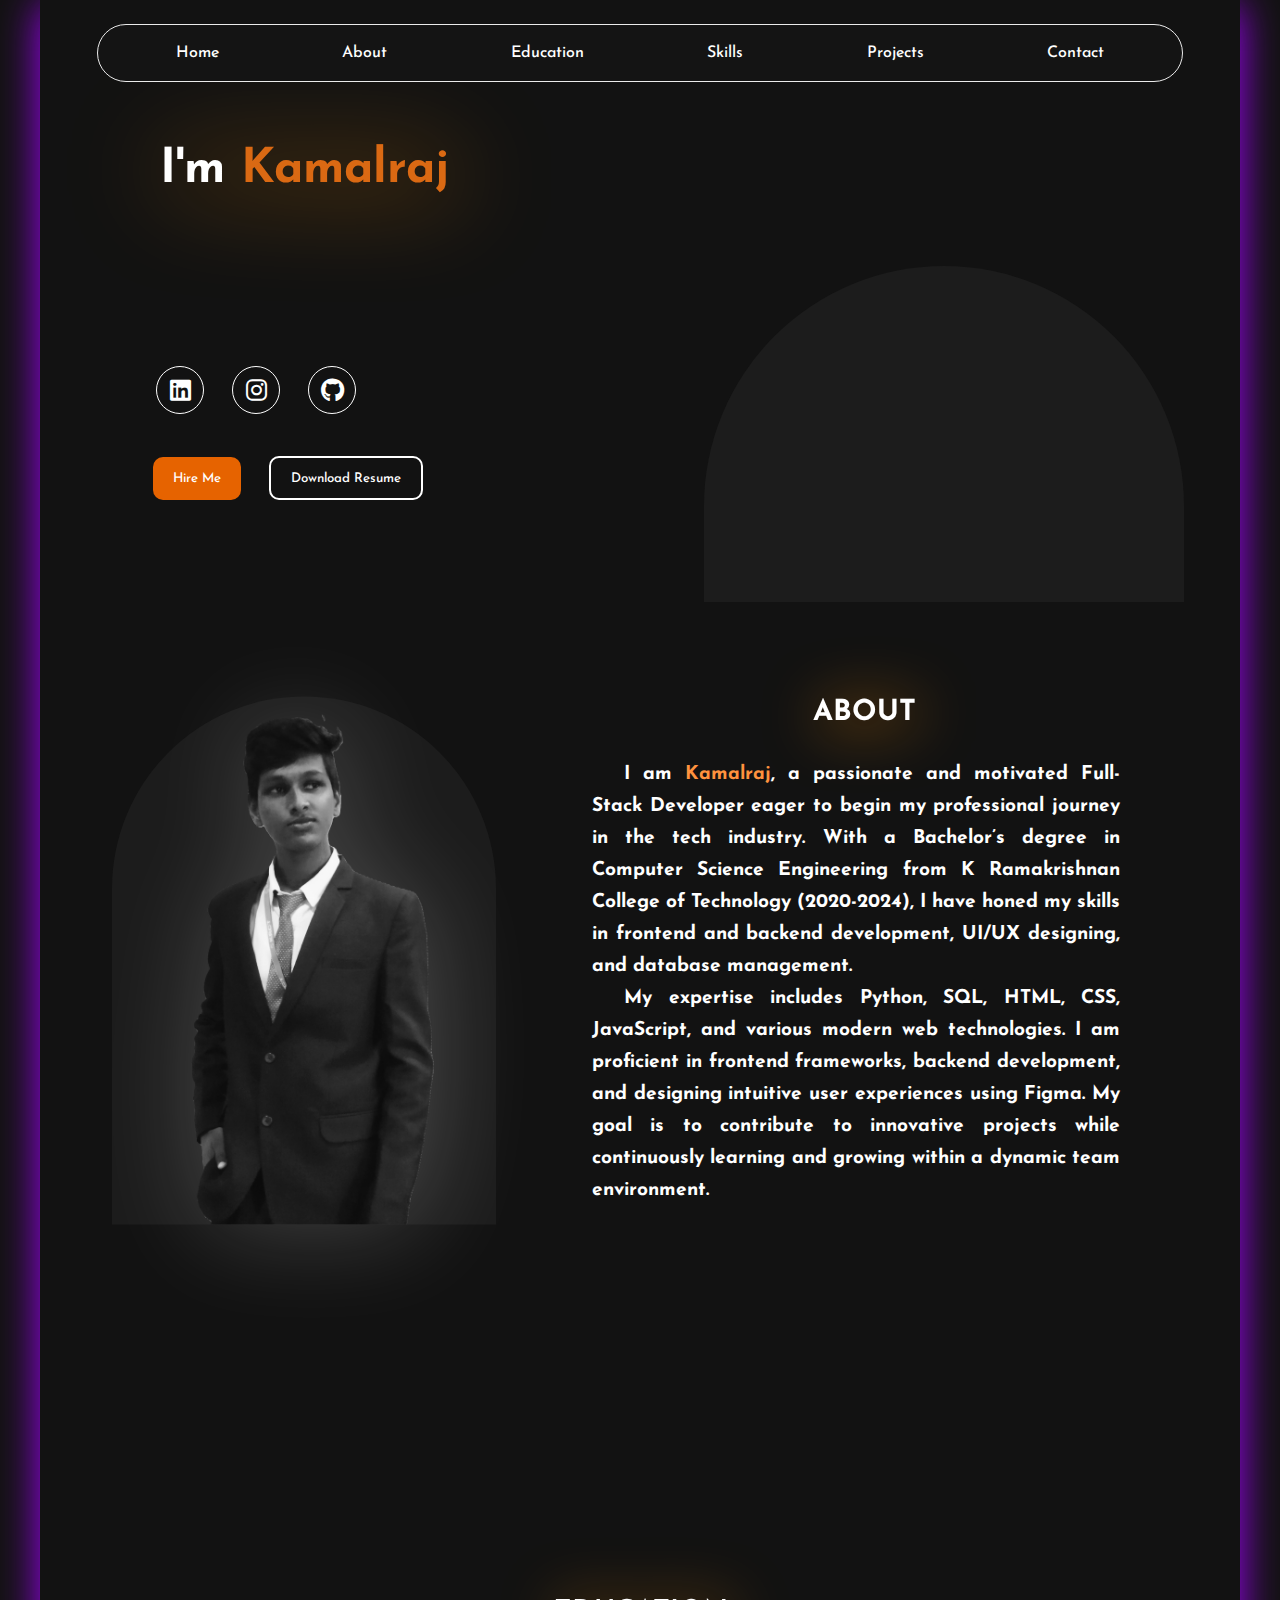
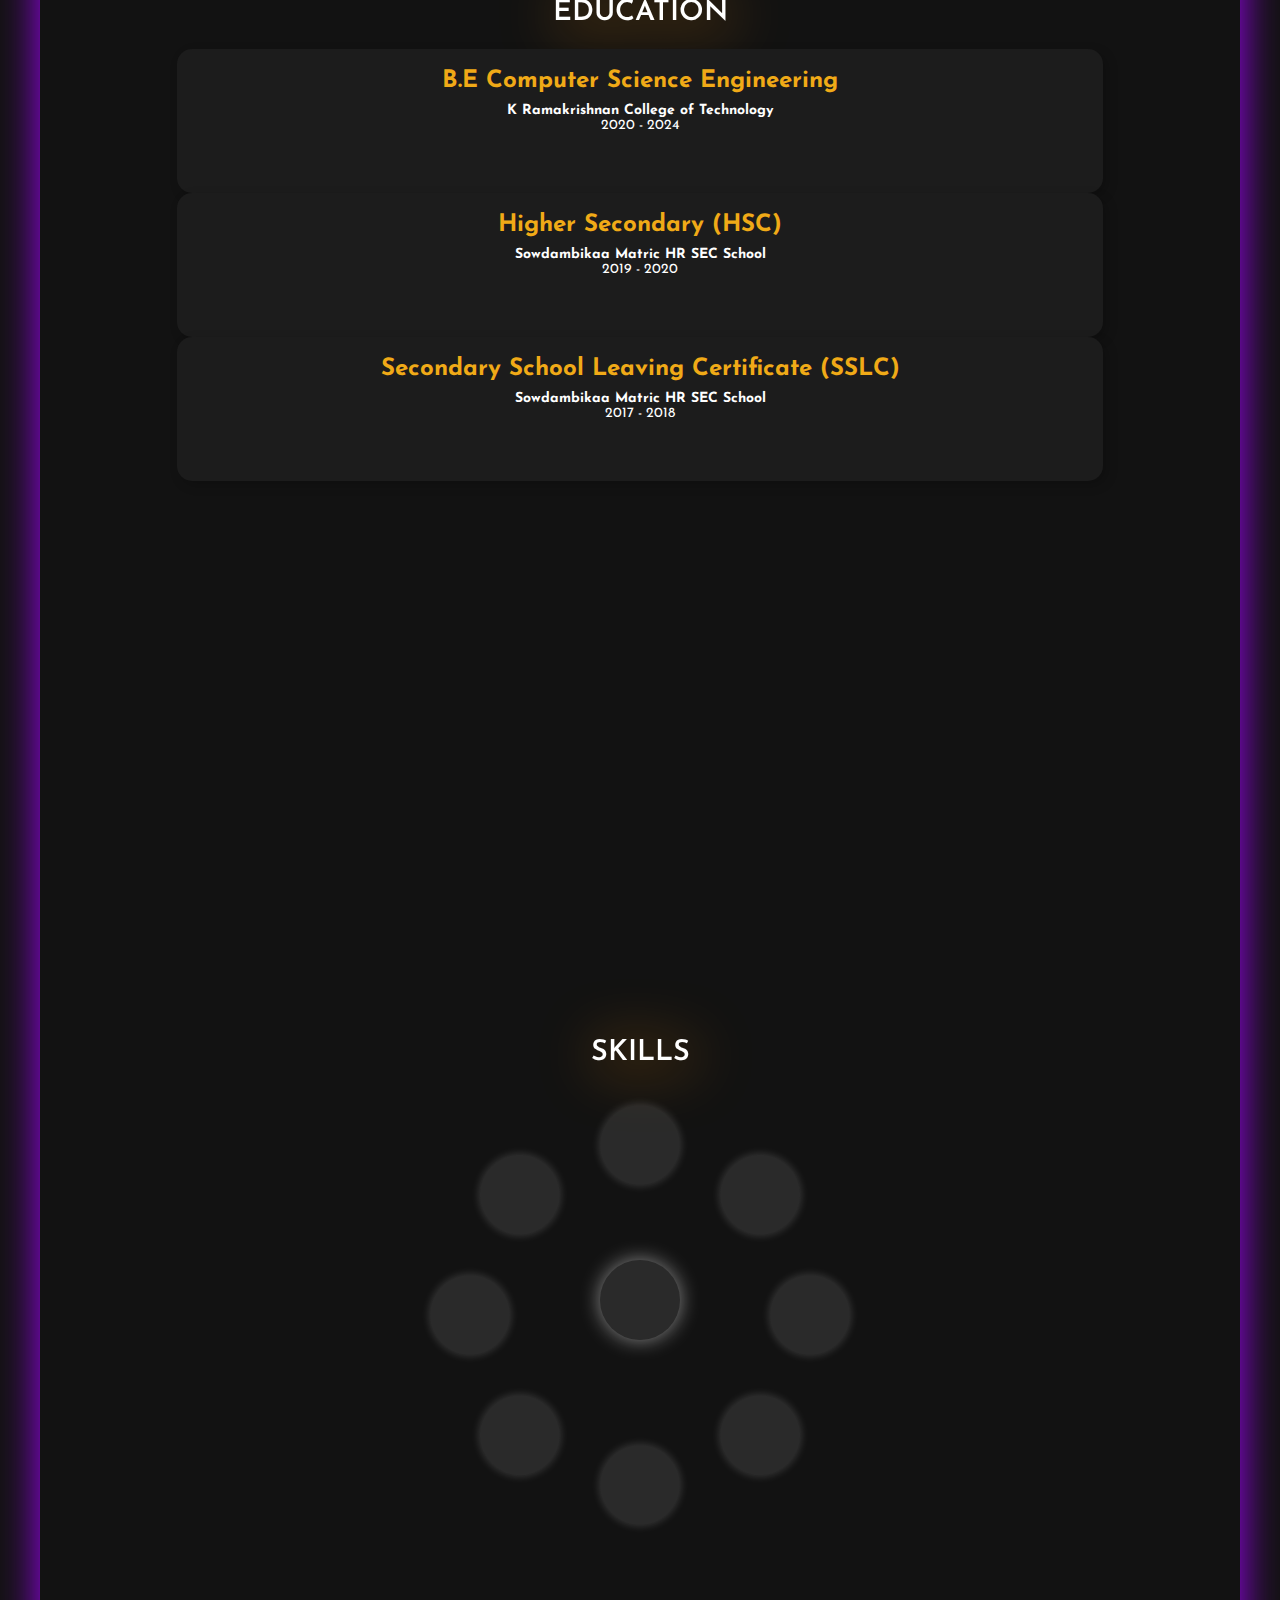
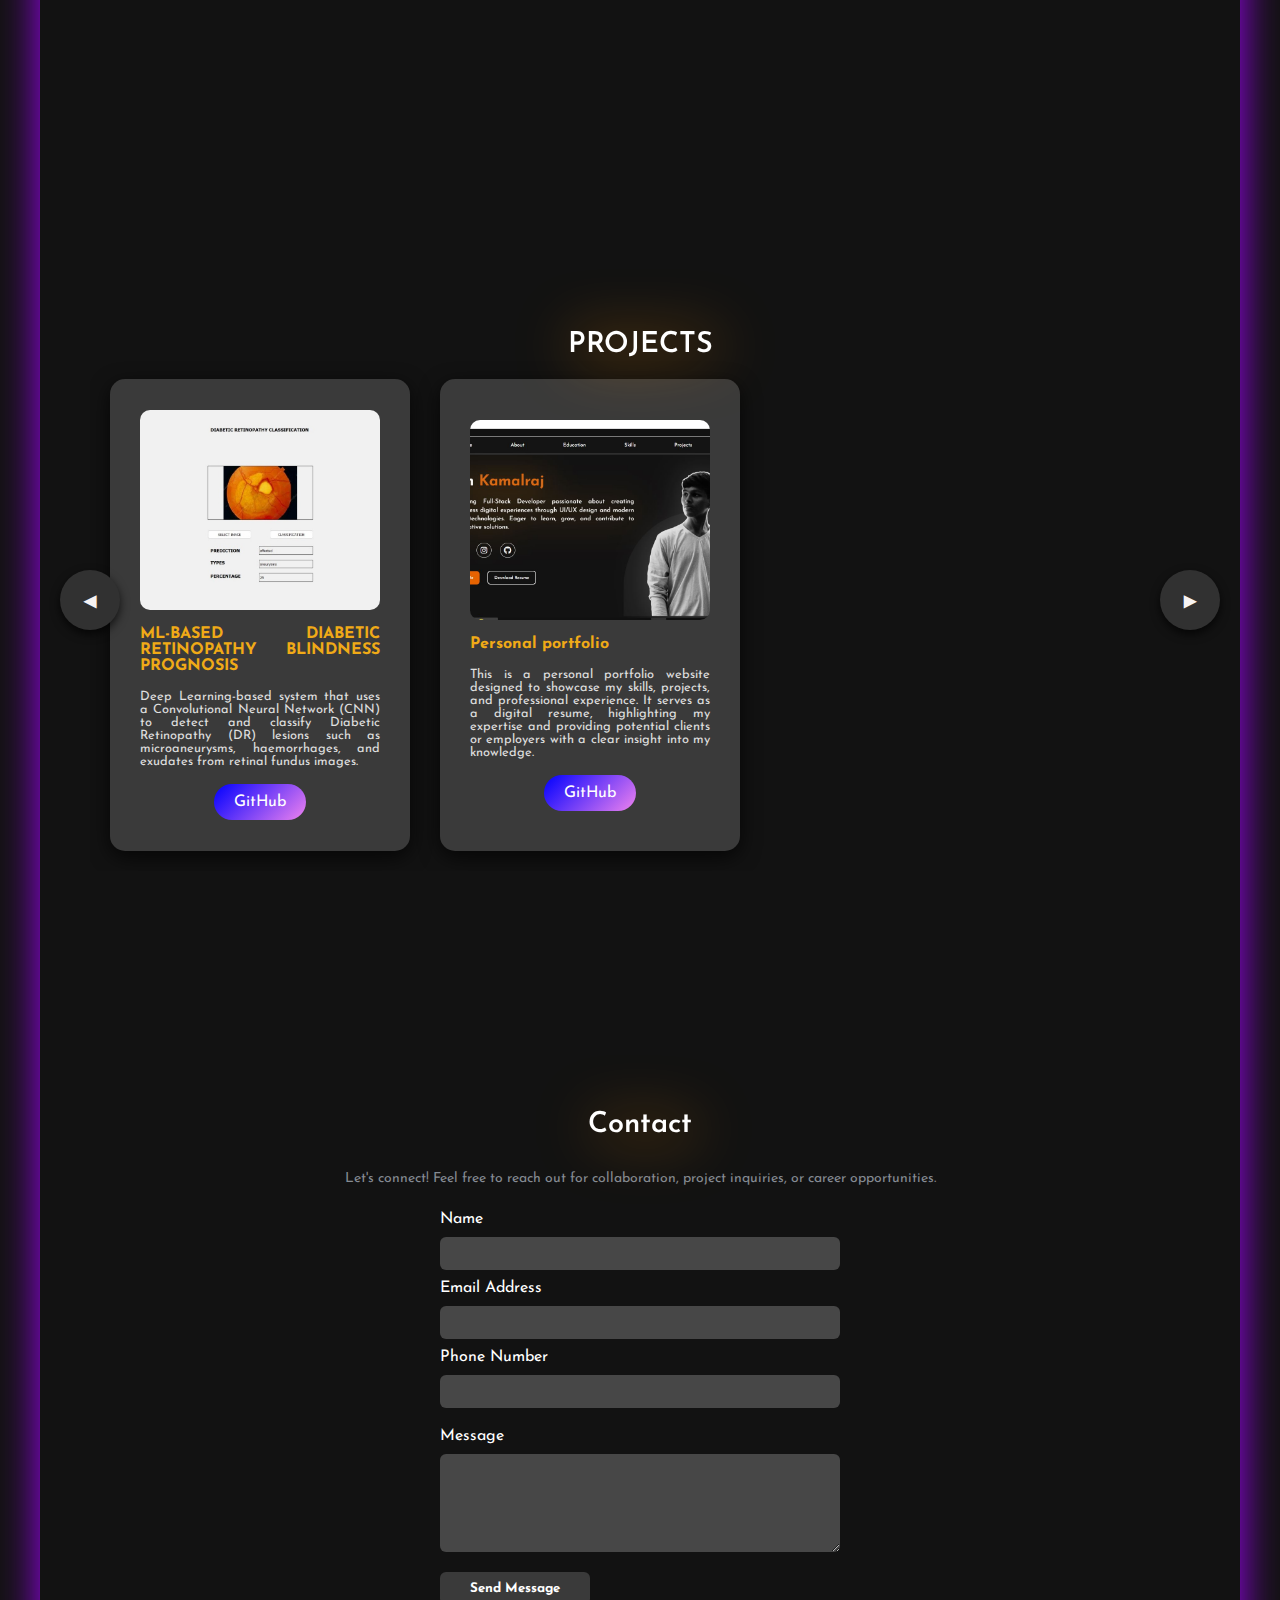
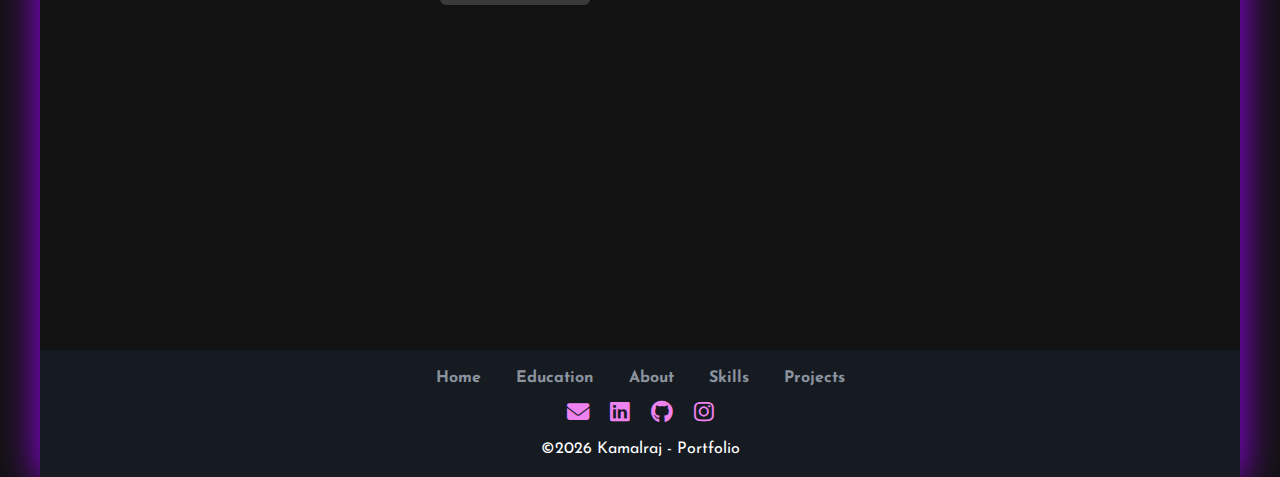
==== commit fa3ab15c: "index.html" ====
--- a/index.html
+++ b/index.html
@@ -118,7 +118,7 @@
                 </div>
     
                 <div class="project-card">
-                    <img src="./img/Portfolio.jpg" alt="Project 2" class="project-image">
+                    <img src="img/Portfolio.JPG" alt="Project 2" class="project-image">
                     <div class="project-content">
                         <h2 class="project-title">Personal portfolio</h2>
                         <p class="project-description">This is a personal portfolio website designed to showcase my skills, projects, and professional experience. It serves as a digital resume, highlighting my expertise and providing potential clients or employers with a clear insight into my knowledge.</p>
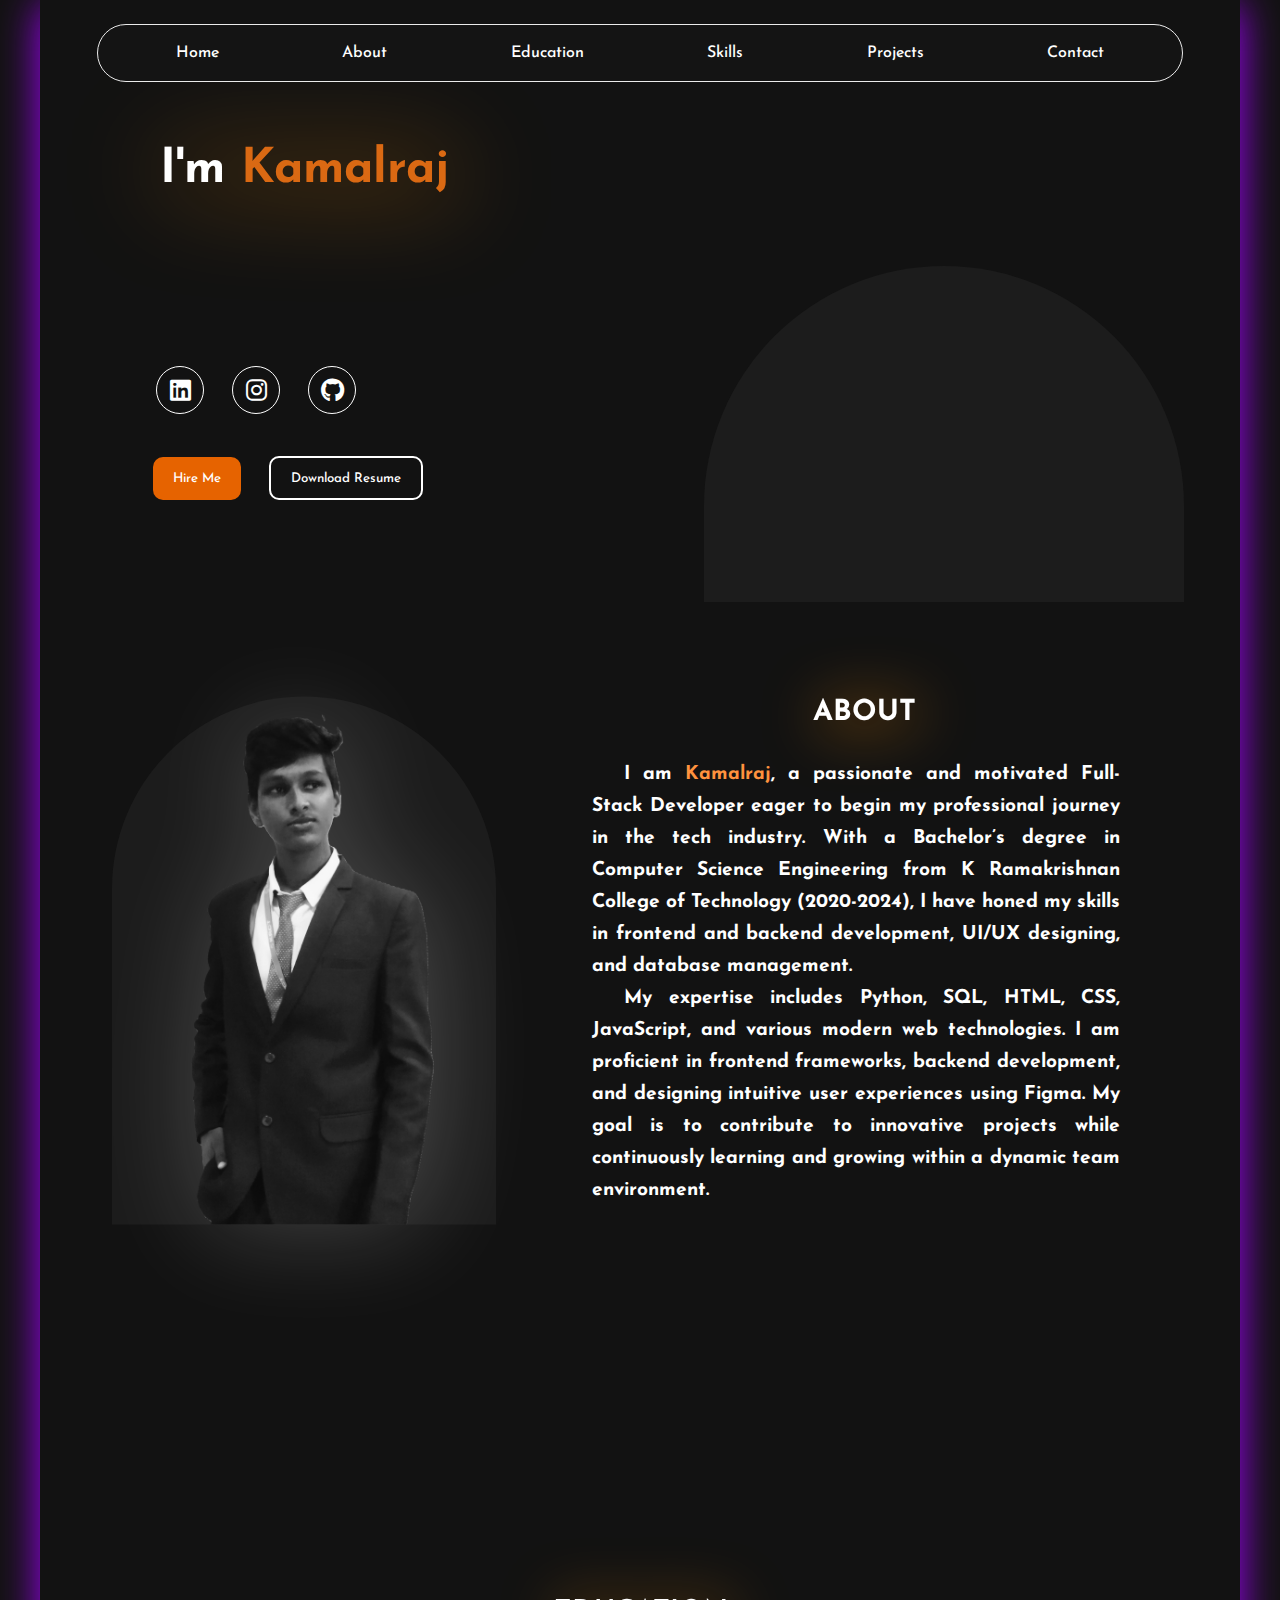
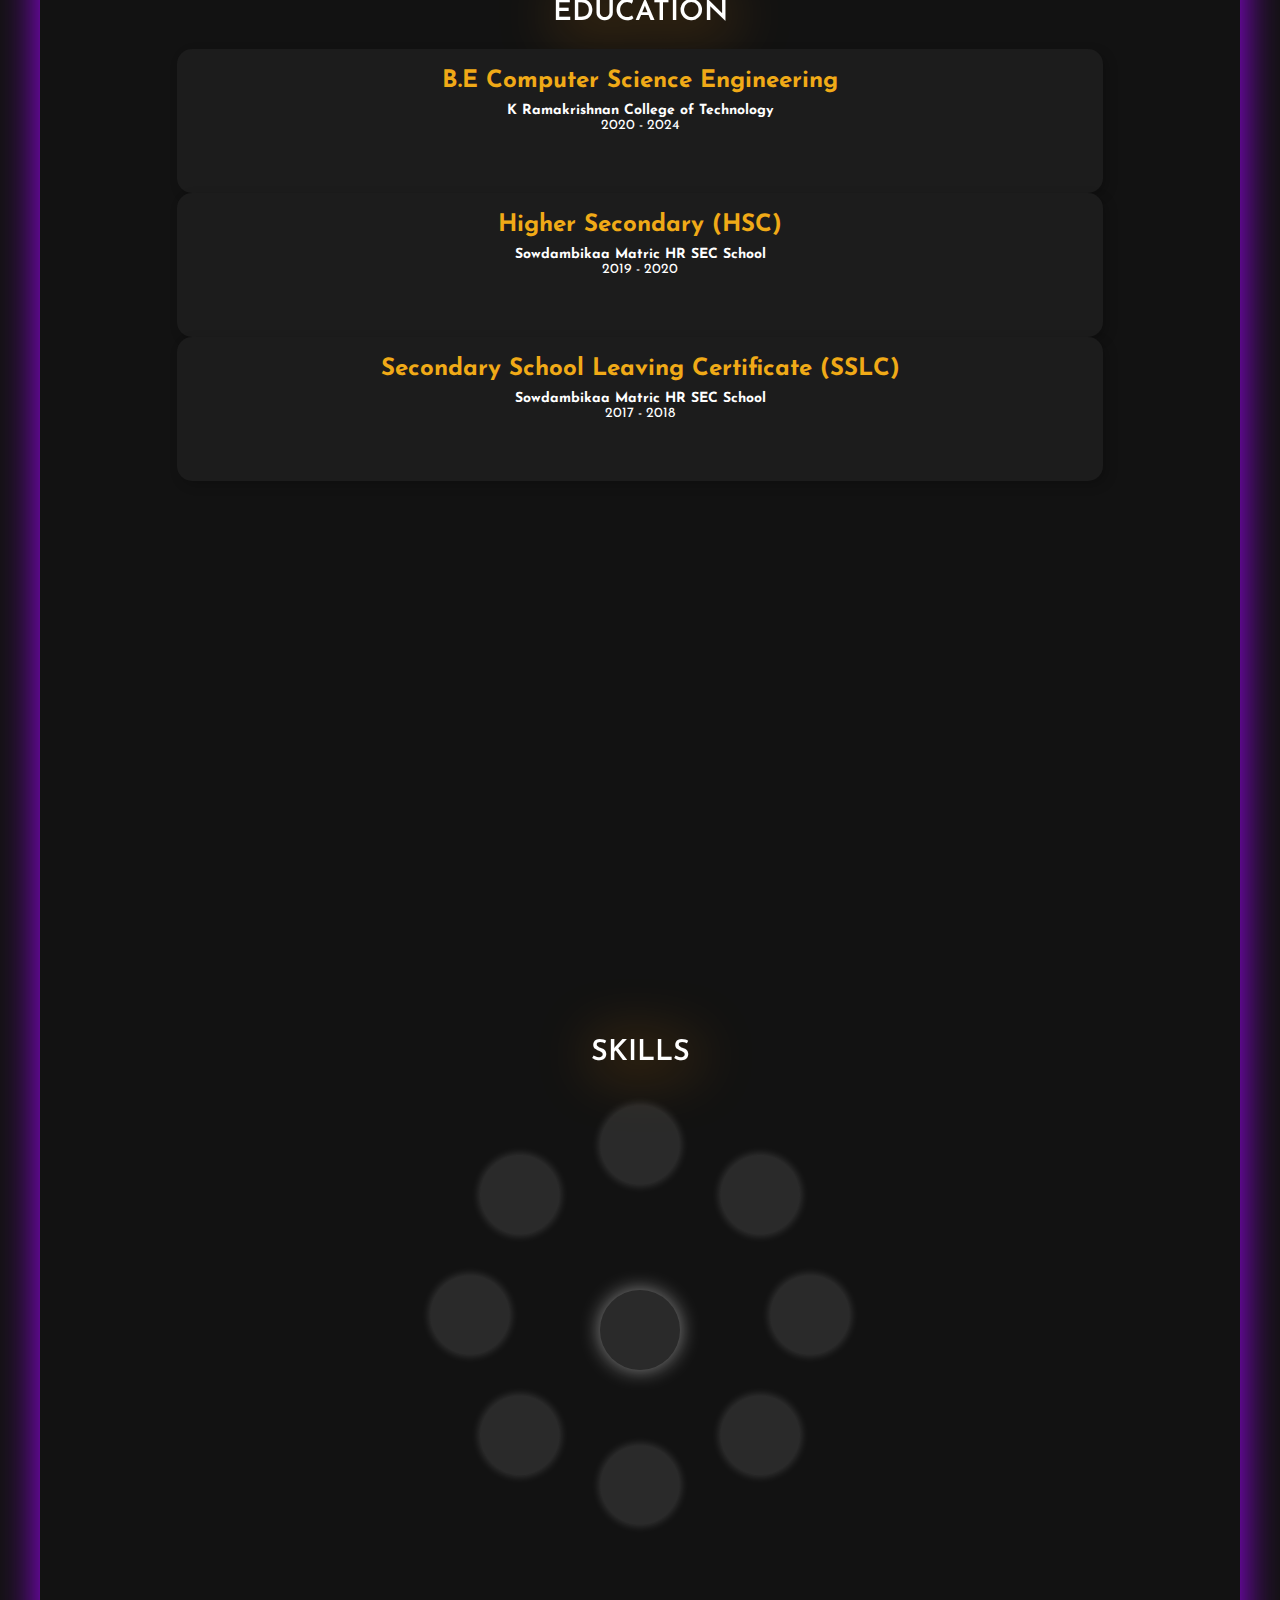
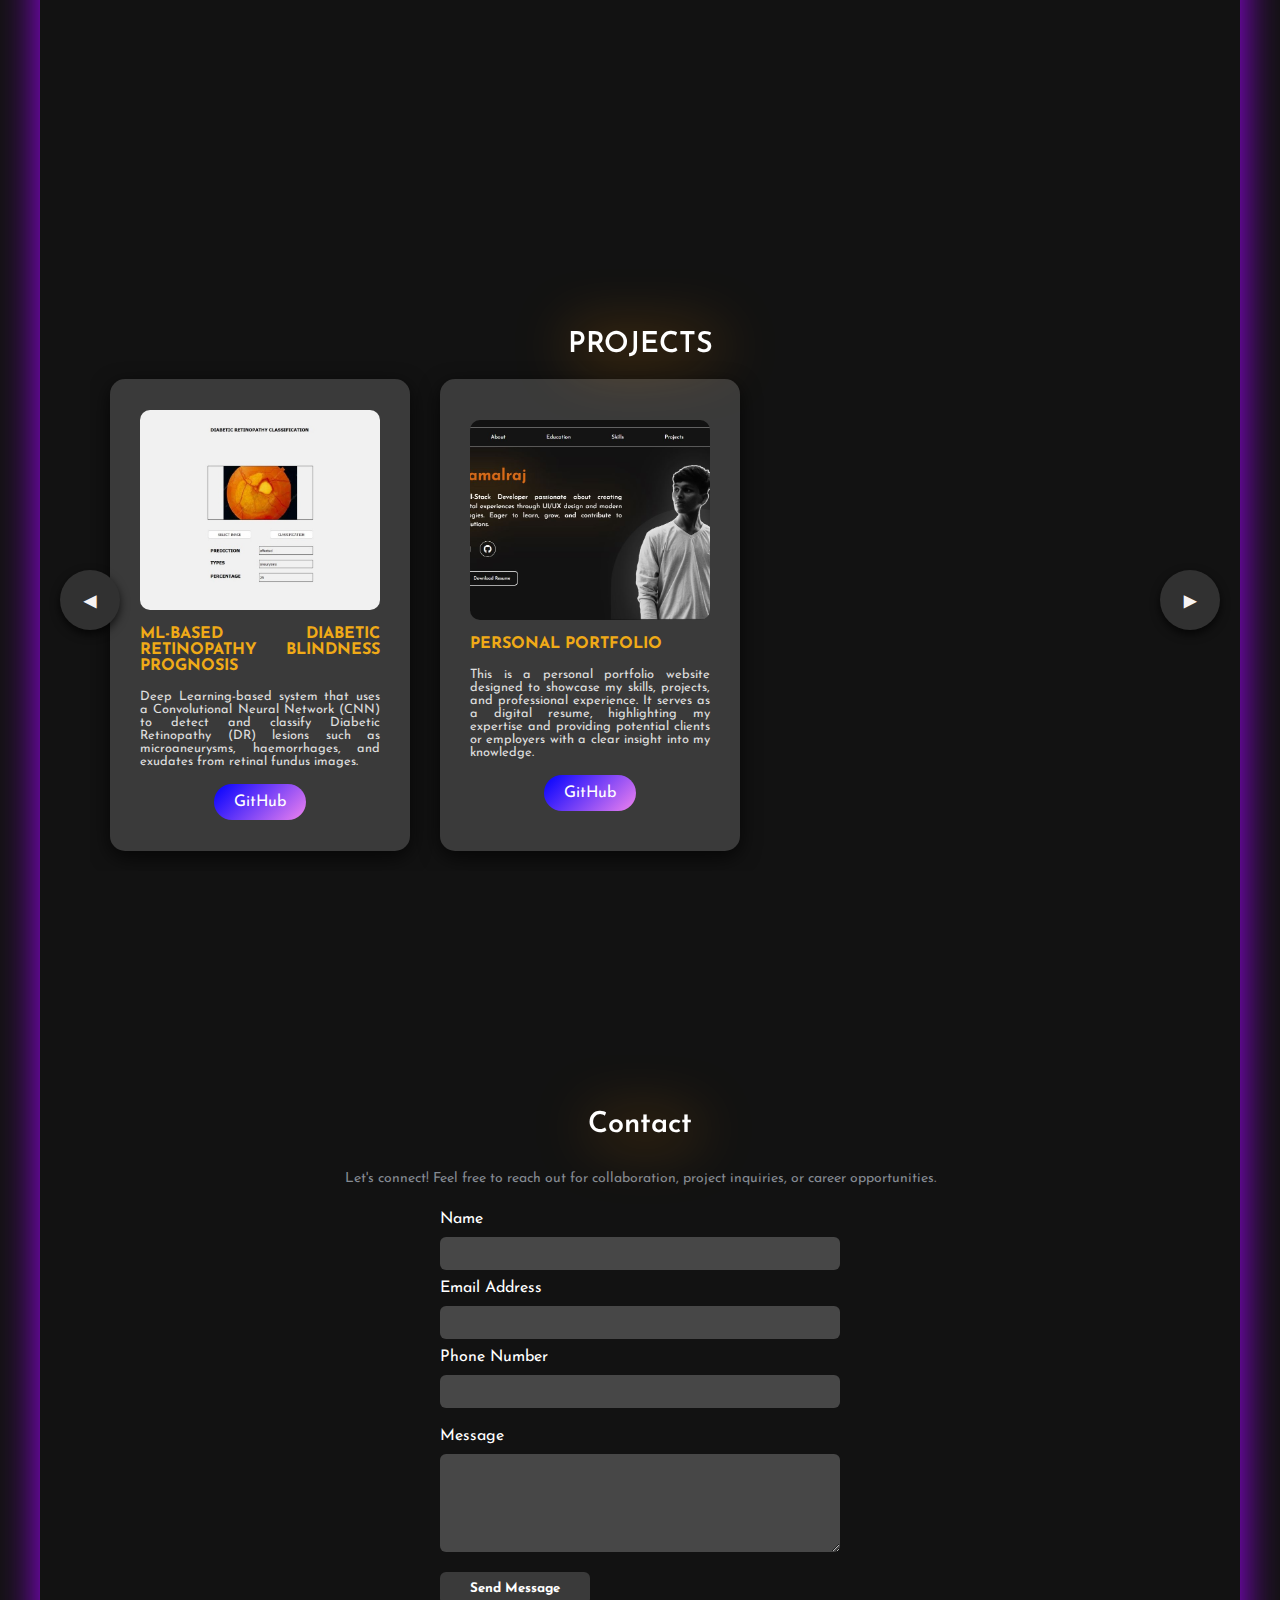
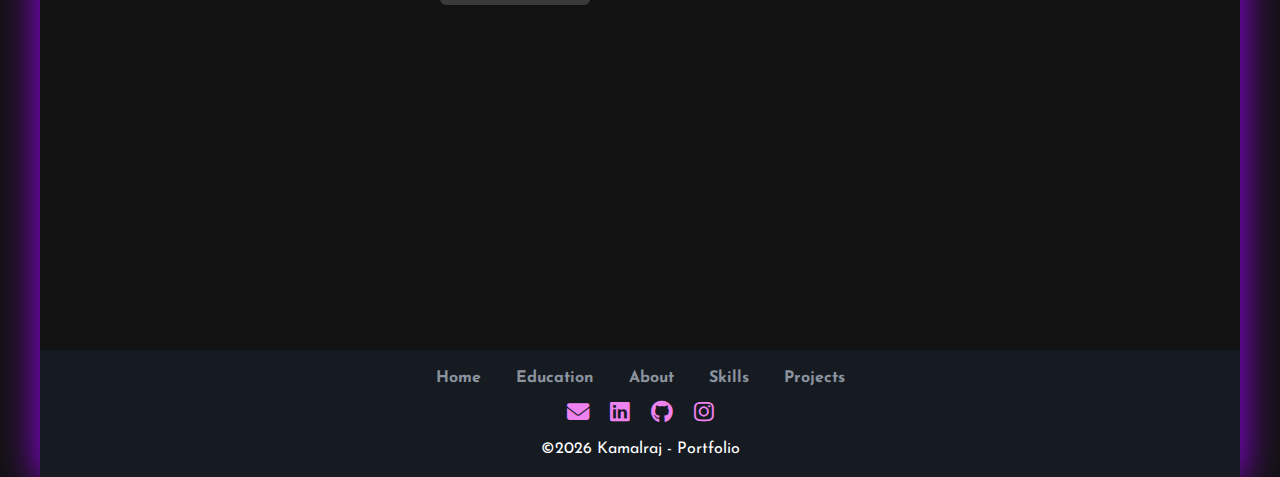
==== commit d3c1eb16: "index.html" ====
--- a/index.html
+++ b/index.html
@@ -120,7 +120,7 @@
                 <div class="project-card">
                     <img src="img/Portfolio.JPG" alt="Project 2" class="project-image">
                     <div class="project-content">
-                        <h2 class="project-title">Personal portfolio</h2>
+                        <h2 class="project-title">PERSONAL PORTFOLIO</h2>
                         <p class="project-description">This is a personal portfolio website designed to showcase my skills, projects, and professional experience. It serves as a digital resume, highlighting my expertise and providing potential clients or employers with a clear insight into my knowledge.</p>
                         <a href="https://github.com/KAMALRAJ-S/Kamalraj-s-portfolio" class="github-button" target="_blank">GitHub</a>
                     </div>
--- a/index.css
+++ b/index.css
@@ -336,6 +336,7 @@
             align-items: center;
             justify-content: center;
             box-shadow: 0 0 20px rgba(255, 255, 255, 0.5);
+            transform:translate(0px,30px);
             position: absolute;
             z-index: 2;
         }
@@ -940,4 +941,4 @@
         
 
         
-}+}
